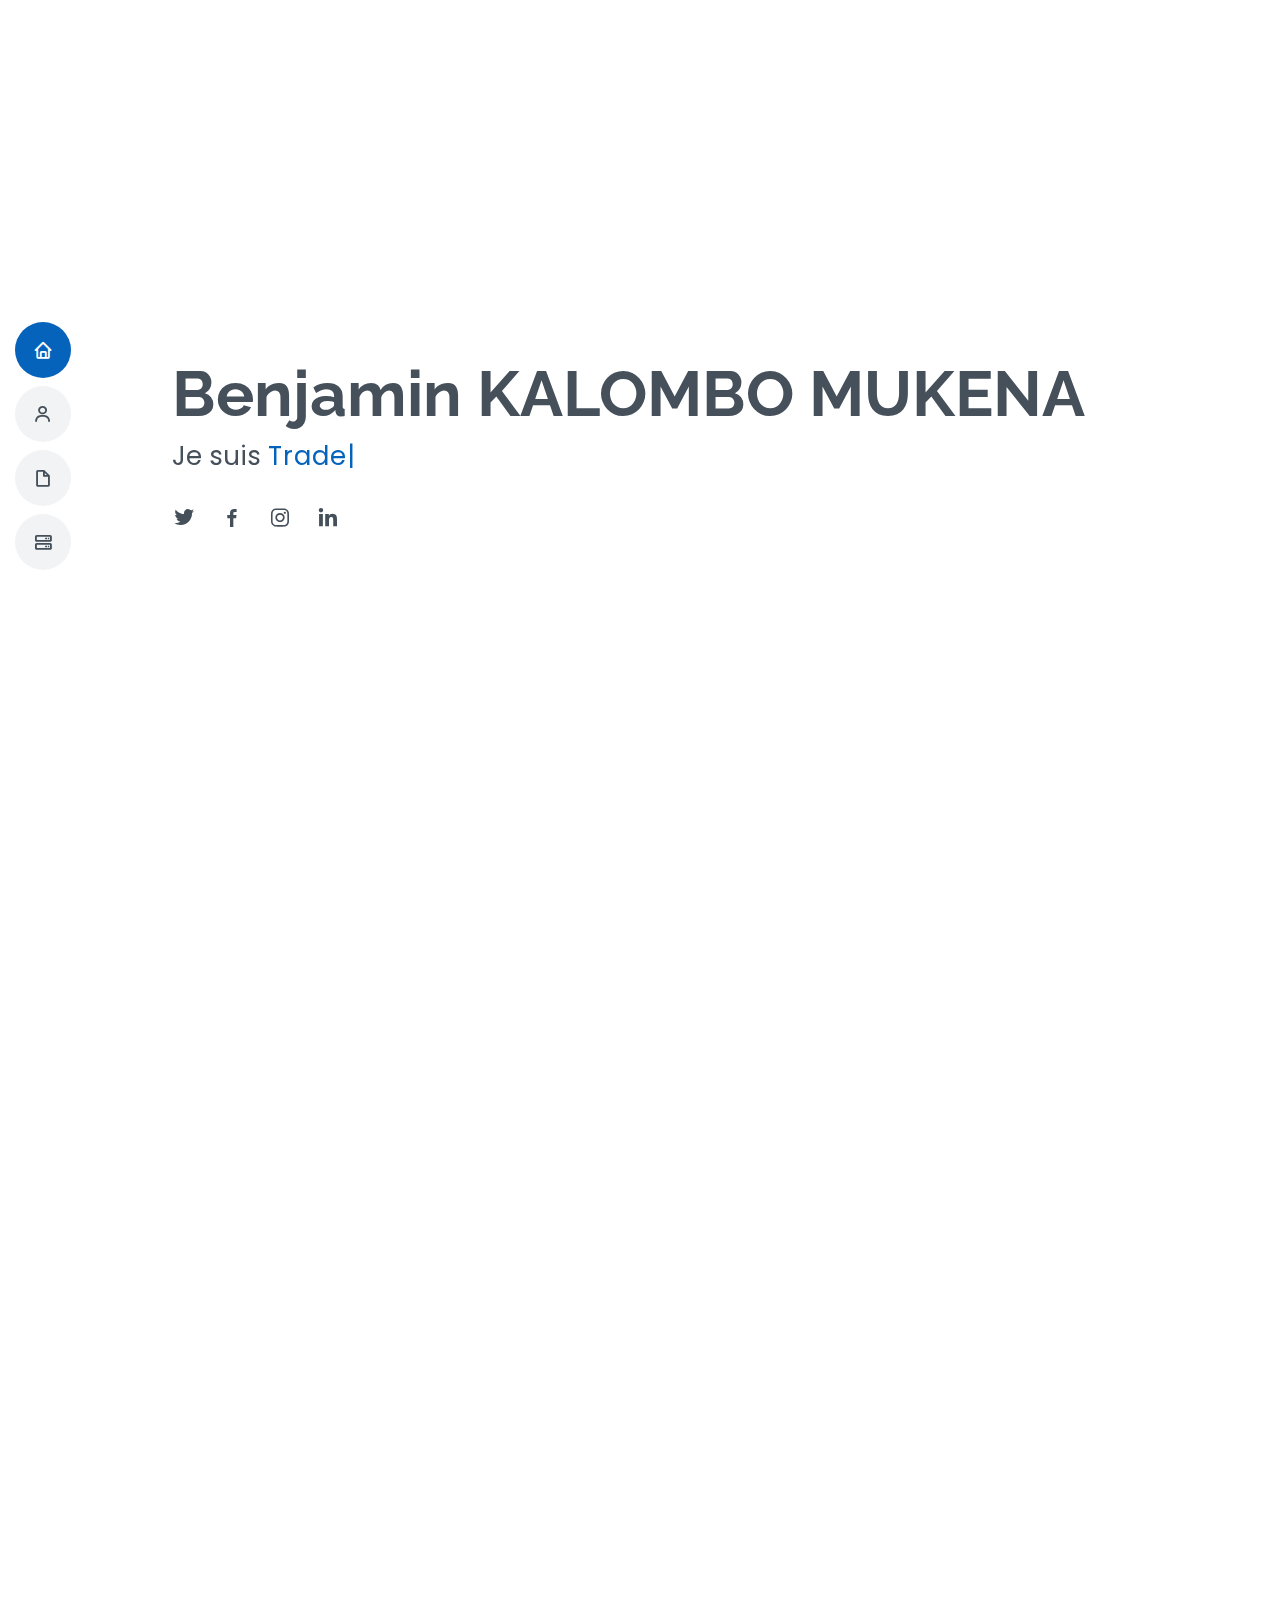
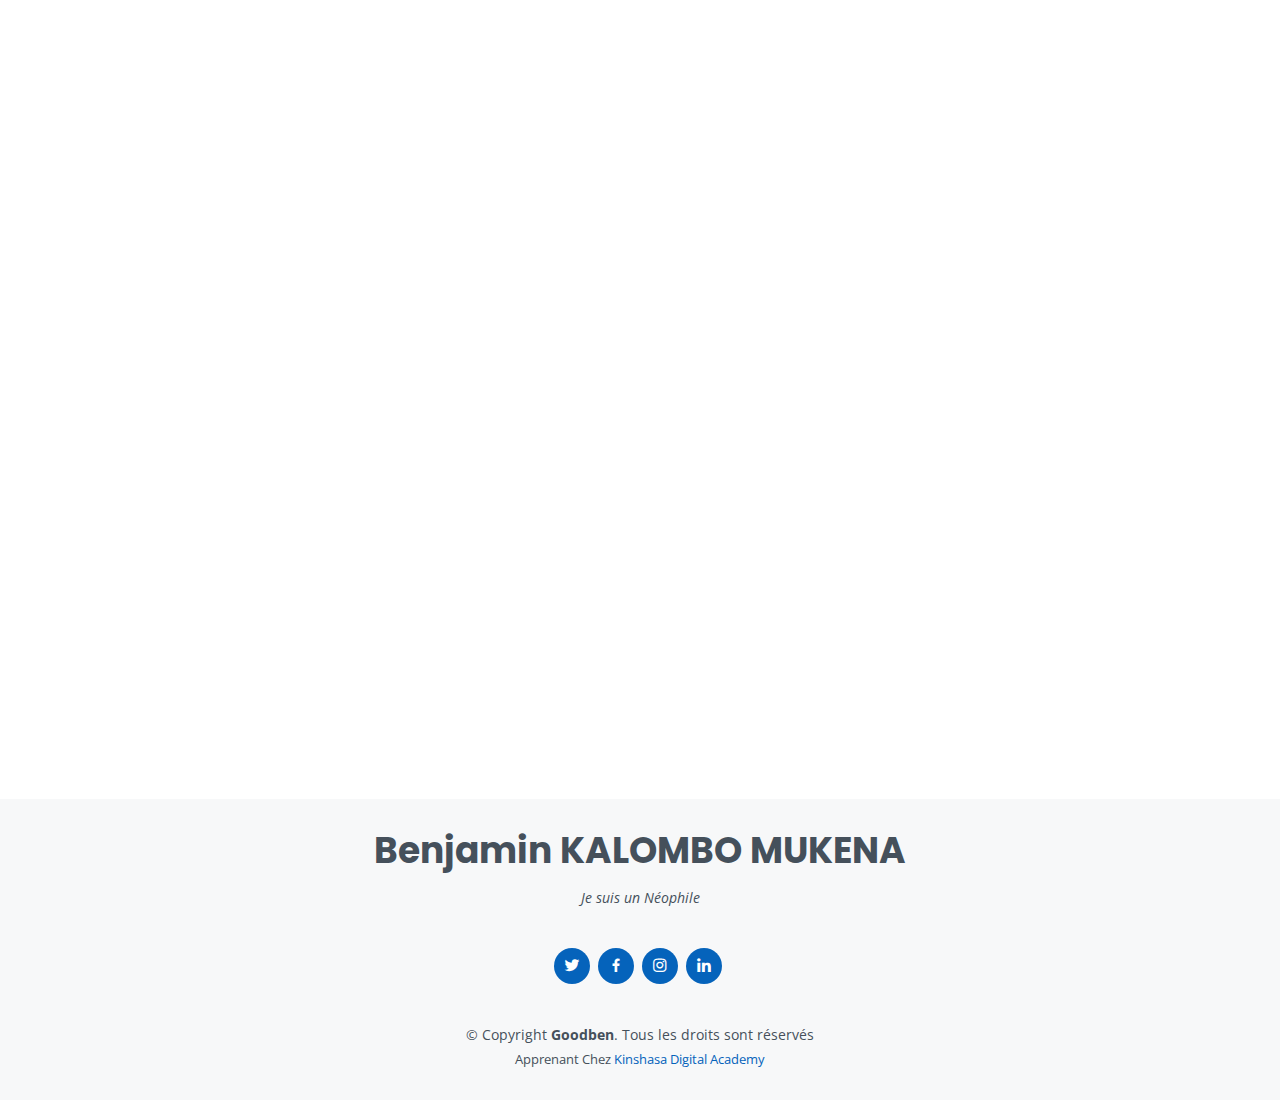
==== index.html @ 222d25c4 "fix extension in assets/img/profile-img.JPG" ====
<!DOCTYPE html>
<html lang="en">

<head>
  <meta charset="utf-8">
  <meta content="width=device-width, initial-scale=1.0" name="viewport">

  <title>Benjamin KALOMBO MUKENA</title>
  <meta content="" name="description">
  <meta content="" name="keywords">

  <!-- Favicons -->
  <link href="assets/img/favicon.png" rel="icon">
  <link href="assets/img/apple-touch-icon.png" rel="apple-touch-icon">

  <!-- Google Fonts -->
  <link href="https://fonts.googleapis.com/css?family=Open+Sans:300,300i,400,400i,600,600i,700,700i|Raleway:300,300i,400,400i,500,500i,600,600i,700,700i|Poppins:300,300i,400,400i,500,500i,600,600i,700,700i" rel="stylesheet">

  <!-- Vendor CSS Files -->
  <link href="assets/vendor/aos/aos.css" rel="stylesheet">
  <link href="assets/vendor/bootstrap/css/bootstrap.min.css" rel="stylesheet">
  <link href="assets/vendor/bootstrap-icons/bootstrap-icons.css" rel="stylesheet">
  <link href="assets/vendor/boxicons/css/boxicons.min.css" rel="stylesheet">
  <link href="assets/vendor/glightbox/css/glightbox.min.css" rel="stylesheet">
  <link href="assets/vendor/swiper/swiper-bundle.min.css" rel="stylesheet">

  <!-- Template Main CSS File -->
  <link href="assets/css/style.css" rel="stylesheet">
</head>

<body>

  <!-- ======= Mobile nav toggle button ======= -->
  <!-- <button type="button" class="mobile-nav-toggle d-xl-none"><i class="bi bi-list mobile-nav-toggle"></i></button> -->
  <i class="bi bi-list mobile-nav-toggle d-xl-none"></i>
  <!-- ======= Header ======= -->
  <header id="header" class="d-flex flex-column justify-content-center">

    <nav id="navbar" class="navbar nav-menu">
      <ul>
        <li><a href="#hero" class="nav-link scrollto active"><i class="bx bx-home"></i> <span>Accueil</span></a></li>
        <li><a href="#about" class="nav-link scrollto"><i class="bx bx-user"></i> <span>À Propos</span></a></li>
        <li><a href="#resume" class="nav-link scrollto"><i class="bx bx-file-blank"></i> <span>Résumé</span></a></li>
        <li><a href="#services" class="nav-link scrollto"><i class="bx bx-server"></i> <span>Services</span></a></li>
      </ul>
    </nav><!-- .nav-menu -->

  </header><!-- End Header -->

  <!-- ======= Hero Section ======= -->
  <section id="hero" class="d-flex flex-column justify-content-center">
    <div class="container" data-aos="zoom-in" data-aos-delay="100">
      <h1>Benjamin KALOMBO MUKENA</h1>
      <p>Je suis <span class="typed" data-typed-items="Trader, Développeur, Freelancer"></span></p>
      <div class="social-links">
        <a target="_bank" href="https://twitter.com/BenjaminMukena" class="twitter"><i class="bx bxl-twitter"></i></a>
        <a target="_bank" href="https://www.facebook.com/benjamin.mukena.9" class="facebook"><i class="bx bxl-facebook"></i></a>
        <a target="_bank" href="https://www.instagram.com/benmukena/" class="instagram"><i class="bx bxl-instagram"></i></a>
        <a target="_bank" href="https://www.linkedin.com/in/benjamin-kalombo-mukena-54520715b/" class="linkedin"><i class="bx bxl-linkedin"></i></a>
      </div>
    </div>
  </section><!-- End Hero -->

  <main id="main">

    <!-- ======= About Section ======= -->
    <section id="about" class="about">
      <div class="container" data-aos="fade-up">

        <div class="section-title">
          <h2>À Propos</h2>
          <p>je ne suis pas qu'un simple codeur Le développement d’un logiciel est un vrai travail de création commençant par l’identification du problème, L’analyse, La conception, Le développement ainsi que Les tests et La mise en production.</p>
        </div>

        <div class="row">
          <div class="col-lg-4">
            <img src="assets/img/profile-img.JPG" class="img-fluid" alt="">
          </div>
          <div class="col-lg-8 pt-4 pt-lg-0 content">
            <h3>Développeur back-end &amp; Trader</h3>
            <p class="fst-italic">
              Je suis passionné par le développement de projets web et l'informatique embarqué.
            </p>
            <div class="row">
              <div class="col-lg-6">
                <ul>
                  <li><i class="bi bi-chevron-right"></i> <strong>Birthday:</strong> <span>10 Avril</span></li>
                  <li><i class="bi bi-chevron-right"></i> <strong>Website:</strong> <span>No Disponible</span></li>
                  <li><i class="bi bi-chevron-right"></i> <strong>Phone:</strong> <span>+243 828120996</span></li>
                  <li><i class="bi bi-chevron-right"></i> <strong>Ville:</strong> <span>Kinshasa</span></li>
                </ul>
              </div>
              <div class="col-lg-6">
                <ul>
                  <li><i class="bi bi-chevron-right"></i> <strong>Age:</strong> <span>22</span></li>
                  <li><i class="bi bi-chevron-right"></i> <strong>Diplôme:</strong> <span>Bac+3</span></li>
                  <li><i class="bi bi-chevron-right"></i> <strong>Email:</strong> <span>bmukena85@gmail.com</span></li>
                  <li><i class="bi bi-chevron-right"></i> <strong>Freelance:</strong> <span>Disponible</span></li>
                </ul>
              </div>
            </div>
            <p>
              Je suis passionné par l’informatique et je passe la majorité de mon temps à  développer des solutions pour différent secteurs notamment dans le secteur de l’éducation.
              Je suis actif dans le développement des projets open source pour l'avancement de certains langage des programmations et le développement des nouveaux framework.
            </p>
          </div>
        </div>

      </div>
    </section><!-- End About Section -->

    <!-- ======= Skills Section ======= -->
    <section id="skills" class="skills section-bg">
      <div class="container" data-aos="fade-up">

        <div class="section-title">
          <h2>COMPÉTENCES</h2>
          <p>Marcher sur l'eau et développer un logiciel à partir d'une spécification sont faciles si les deux sont gelés. « Edward V. Berard »</p>
        </div>

        <div class="row skills-content">

          <div class="col-lg-6">

            <div class="progress">
              <span class="skill">HTML <i class="val">100%</i></span>
              <div class="progress-bar-wrap">
                <div class="progress-bar" role="progressbar" aria-valuenow="100" aria-valuemin="0" aria-valuemax="100"></div>
              </div>
            </div>

            <div class="progress">
              <span class="skill">CSS <i class="val">90%</i></span>
              <div class="progress-bar-wrap">
                <div class="progress-bar" role="progressbar" aria-valuenow="90" aria-valuemin="0" aria-valuemax="100"></div>
              </div>
            </div>

            <div class="progress">
              <span class="skill">Slim PHP <i class="val">75%</i></span>
              <div class="progress-bar-wrap">
                <div class="progress-bar" role="progressbar" aria-valuenow="75" aria-valuemin="0" aria-valuemax="100"></div>
              </div>
            </div>

          </div>

          <div class="col-lg-6">

            <div class="progress">
              <span class="skill">PHP <i class="val">80%</i></span>
              <div class="progress-bar-wrap">
                <div class="progress-bar" role="progressbar" aria-valuenow="80" aria-valuemin="0" aria-valuemax="100"></div>
              </div>
            </div>

            <div class="progress">
              <span class="skill">Bootstrap <i class="val">80%</i></span>
              <div class="progress-bar-wrap">
                <div class="progress-bar" role="progressbar" aria-valuenow="80" aria-valuemin="0" aria-valuemax="100"></div>
              </div>
            </div>

            <div class="progress">
              <span class="skill">MySQL <i class="val">55%</i></span>
              <div class="progress-bar-wrap">
                <div class="progress-bar" role="progressbar" aria-valuenow="55" aria-valuemin="0" aria-valuemax="100"></div>
              </div>
            </div>

          </div>

        </div>

      </div>
    </section><!-- End Skills Section -->

    <!-- ======= Resume Section ======= -->
    <section id="resume" class="resume">
      <div class="container" data-aos="fade-up">

        <div class="section-title">
          <h2>Resume</h2>
          <p>Beaucoup de gens ont du talent, mais seul le travail permet de faire carrière.</p>
        </div>

        <div class="row">
          <div class="col-lg-6">
            <h3 class="resume-title">Résumé</h3>
            <div class="resume-item pb-0">
              <h4>Benjamin KALOMBO MUKENA</h4>
              <p><em>Développeur back-end innovant, Je suis passionné par le développement de projets web et l'informatique embarqué. J’ai une expérience dans la conception et le développement de projets web  centrés sur l'utilisateur, du concept initial au livrable final et soigné.</em></p>
              <ul>
                <li>MPOZO B36, CPA-MUSI MONT-NGAFULA</li>
                <li>+(243) 828120996</li>
                <li>bmukena85@gamil.com</li>
              </ul>
            </div>

            <h3 class="resume-title">Éducation</h3>
            <div class="resume-item">
              <h4>Licence « Mathématique Informatique »</h4>
              <h5>2019-2024</h5>
              <p><em>Kinshasa, Université De Kinshasa</em></p>
            </div>
            <div class="resume-item">
              <h4>Diplôme D’Etat « Commercial Informatique »</h4>
              <h5>2017 - 2018</h5>
              <p><em>Kinshasa, Complexe Scolaire MAFUTA</em></p>
            </div>
          </div>
          <div class="col-lg-6">
            <h3 class="resume-title">Expérience professionnelle</h3>
            <div class="resume-item">
              <h4>Stage</h4>
              <h5>Février 2022 - Mars 2022</h5>
              <p><em>Kinshasa, FBNBANK/GOMBE</em></p>
              <ul>
                <li>Pendant exactement 1 mois j'ai effectué un stage chez FBNBANK dans le service informatique/développement durant ce stage j'ai acquis plusieurs compétences professionnelles et j'ai validé avec succès mon stage en développant un projet sur le transfert international d'argent</li>
              </ul>
            </div>
            <div class="resume-item">     
              <h4>Développeur web</h4>
              <h5>2021</h5>
              <ul>
                <li>Participation à l’Hackathon sur la lutte contre les fake News dans le medias à Kinshasa Digital entant que Développeur web</li>
              </ul>
            </div>
          </div>
        </div>

      </div>
    </section><!-- End Resume Section -->


    <!-- ======= Services Section ======= -->
    <section id="services" class="services">
      <div class="container" data-aos="fade-up">

        <div class="section-title">
          <h2>Services</h2>
          <p>Le développement pour moi est une passion et je suis motivés par les défis de résoudre les problèmes les plus complexes.</p>
        </div>

        <div class="row">

          <div class="col-lg-4 col-md-6 d-flex align-items-stretch" data-aos="zoom-in" data-aos-delay="100">
            <div class="icon-box iconbox-blue">
              <div class="icon">
                <svg width="100" height="100" viewBox="0 0 600 600" xmlns="http://www.w3.org/2000/svg">
                  <path stroke="none" stroke-width="0" fill="#f5f5f5" d="M300,521.0016835830174C376.1290562159157,517.8887921683347,466.0731472004068,529.7835943286574,510.70327084640275,468.03025145048787C554.3714126377745,407.6079735673963,508.03601936045806,328.9844924480964,491.2728898941984,256.3432110539036C474.5976632858925,184.082847569629,479.9380746630129,96.60480741107993,416.23090153303,58.64404602377083C348.86323505073057,18.502131276798302,261.93793281208167,40.57373210992963,193.5410806939664,78.93577620505333C130.42746243093433,114.334589627462,98.30271207620316,179.96522072025542,76.75703585869454,249.04625023123273C51.97151888228291,328.5150500222984,13.704378332031375,421.85034740162234,66.52175969318436,486.19268352777647C119.04800174914682,550.1803526380478,217.28368757567262,524.383925680826,300,521.0016835830174"></path>
                </svg>
                <i class="bx bxl-dribbble"></i>
              </div>
              <h4><a href="">Création de Site Internet</a></h4>
              <p>Découvrez une plateforme qui vous donne la liberté de créer, gérer et développer votre présence sur le web.</p>
            </div>
          </div>

          <div class="col-lg-4 col-md-6 d-flex align-items-stretch mt-4 mt-md-0" data-aos="zoom-in" data-aos-delay="200">
            <div class="icon-box iconbox-orange ">
              <div class="icon">
                <svg width="100" height="100" viewBox="0 0 600 600" xmlns="http://www.w3.org/2000/svg">
                  <path stroke="none" stroke-width="0" fill="#f5f5f5" d="M300,582.0697525312426C382.5290701553225,586.8405444964366,449.9789794690241,525.3245884688669,502.5850820975895,461.55621195738473C556.606425686781,396.0723002908107,615.8543463187945,314.28637112970534,586.6730223649479,234.56875336149918C558.9533121215079,158.8439757836574,454.9685369536778,164.00468322053177,381.49747125262974,130.76875717737553C312.15926192815925,99.40240125094834,248.97055460311594,18.661163978235184,179.8680185752513,50.54337015887873C110.5421016452524,82.52863877960104,119.82277516462835,180.83849132639028,109.12597500060166,256.43424936330496C100.08760227029461,320.3096726198365,92.17705696193138,384.0621239912766,124.79988738764834,439.7174275375508C164.83382741302287,508.01625554203684,220.96474134820875,577.5009287672846,300,582.0697525312426"></path>
                </svg>
                <i class="bi bi-code-slash"></i>
              </div>
              <h4><a href="">Développement d'API</a></h4>
              <p>La conception d'API désigne le processus de développement d'interfaces de programmation d'applications (API) qui mettent les données et les fonctionnalités d'applications à la disposition des développeurs et des utilisateurs</p>
            </div>
          </div>

          <div class="col-lg-4 col-md-6 d-flex align-items-stretch mt-4 mt-lg-0" data-aos="zoom-in" data-aos-delay="300">
            <div class="icon-box iconbox-pink">
              <div class="icon">
                <svg width="100" height="100" viewBox="0 0 600 600" xmlns="http://www.w3.org/2000/svg">
                  <path stroke="none" stroke-width="0" fill="#f5f5f5" d="M300,541.5067337569781C382.14930387511276,545.0595476570109,479.8736841581634,548.3450877840088,526.4010558755058,480.5488172755941C571.5218469581645,414.80211281144784,517.5187510058486,332.0715597781072,496.52539010469104,255.14436215662573C477.37192572678356,184.95920475031193,473.57363656557914,105.61284051026155,413.0603344069578,65.22779650032875C343.27470386102294,18.654635553484475,251.2091493199835,5.337323636656869,175.0934190732945,40.62881213300186C97.87086631185822,76.43348514350839,51.98124368387456,156.15599469081315,36.44837278890362,239.84606092416172C21.716077023791087,319.22268207091537,43.775223500013084,401.1760424656574,96.891909868211,461.97329694683043C147.22146801428983,519.5804099606455,223.5754009179313,538.201503339737,300,541.5067337569781"></path>
                </svg>
                <i class="bi bi-bag"></i>
              </div>
              <h4><a href="">Conception E-commerce</a></h4>
              <p>Nous utilisons la technologie pour générer des résultats et pour faire décoller les entreprises de nos collaborateurs. Nous sommes fiers de l’éthique, de l’intégrité et des résultats finaux.</p>
            </div>
          </div>

          <div class="col-lg-4 col-md-6 d-flex align-items-stretch mt-4" data-aos="zoom-in" data-aos-delay="100">
            <div class="icon-box iconbox-yellow">
              <div class="icon">
                <svg width="100" height="100" viewBox="0 0 600 600" xmlns="http://www.w3.org/2000/svg">
                  <path stroke="none" stroke-width="0" fill="#f5f5f5" d="M300,503.46388370962813C374.79870501325706,506.71871716319447,464.8034551963731,527.1746412648533,510.4981551193396,467.86667711651364C555.9287308511215,408.9015244558933,512.6030010748507,327.5744911775523,490.211057578863,256.5855673507754C471.097692560561,195.9906835881958,447.69079081568157,138.11976852964426,395.19560036434837,102.3242989838813C329.3053358748298,57.3949838291264,248.02791733380457,8.279543830951368,175.87071277845988,42.242879143198664C103.41431057327972,76.34704239035025,93.79494320519305,170.9812938413882,81.28167332365135,250.07896920659033C70.17666984294237,320.27484674793965,64.84698225790005,396.69656628748305,111.28512138212992,450.4950937839243C156.20124167950087,502.5303643271138,231.32542653798444,500.4755392045468,300,503.46388370962813"></path>
                </svg>
                <i class="bi bi-lightbulb"></i>
              </div>
              <h4><a href="">Lancement campagne Marketing Digital</a></h4>
              <p>La réussite d’une campagne digitale requiert une stratégie adaptée aux objectifs recherchés.</p>
            </div>
          </div>

          <div class="col-lg-4 col-md-6 d-flex align-items-stretch mt-4" data-aos="zoom-in" data-aos-delay="200">
            <div class="icon-box iconbox-red">
              <div class="icon">
                <svg width="100" height="100" viewBox="0 0 600 600" xmlns="http://www.w3.org/2000/svg">
                  <path stroke="none" stroke-width="0" fill="#f5f5f5" d="M300,532.3542879108572C369.38199826031484,532.3153073249985,429.10787420159085,491.63046689027357,474.5244479745417,439.17860296908856C522.8885846962883,383.3225815378663,569.1668002868075,314.3205725914397,550.7432151929288,242.7694973846089C532.6665558377875,172.5657663291529,456.2379748765914,142.6223662098291,390.3689995646985,112.34683881706744C326.66090330228417,83.06452184765237,258.84405631176094,53.51806209861945,193.32584062364296,78.48882559362697C121.61183558270385,105.82097193414197,62.805066853699245,167.19869350419734,48.57481801355237,242.6138429142374C34.843463184063346,315.3850353017275,76.69343916112496,383.4422959591041,125.22947124332185,439.3748458443577C170.7312796277747,491.8107796887764,230.57421082200815,532.3932930995766,300,532.3542879108572"></path>
                </svg>
                <i class="bi bi-meta"></i>
              </div>
              <h4><a href="">Gestion des Reseaux Sociaux</a></h4>
              <p>Facebook, Twitter, Instagram, YouTube, LinkedIn, Pinterest ou encore Viméo, les réseaux sociaux ont envahi notre quotidien. Le digital offre de nombreux points de contact avec vos prospects et vos clients existants. 
              </p>
            </div>
          </div>

          <div class="col-lg-4 col-md-6 d-flex align-items-stretch mt-4" data-aos="zoom-in" data-aos-delay="300">
            <div class="icon-box iconbox-teal">
              <div class="icon">
                <svg width="100" height="100" viewBox="0 0 600 600" xmlns="http://www.w3.org/2000/svg">
                  <path stroke="none" stroke-width="0" fill="#f5f5f5" d="M300,566.797414625762C385.7384707136149,576.1784315230908,478.7894351017131,552.8928747891023,531.9192734346935,484.94944893311C584.6109503024035,417.5663521118492,582.489472248146,322.67544863468447,553.9536738515405,242.03673114598146C529.1557734026468,171.96086150256528,465.24506316201064,127.66468636344209,395.9583748389544,100.7403814666027C334.2173773831606,76.7482773500951,269.4350130405921,84.62216499799875,207.1952322260088,107.2889140133804C132.92018162631612,134.33871894543012,41.79353780512637,160.00259165414826,22.644507872594943,236.69541883565114C3.319112789854554,314.0945973066697,72.72355303640163,379.243833228382,124.04198916343866,440.3218312028393C172.9286146004772,498.5055451809895,224.45579914871206,558.5317968840102,300,566.797414625762"></path>
                </svg>
                <i class="bi bi-phone"></i>
              </div>
              <h4><a href="">Développement d'Application Mobile</a></h4>
              <p>L’avenir du web ne se résume plus qu’en un seul mot : « la mobilité ». Dans le but d’accompagner cette évolution, de plus en plus d’entreprises investissent dans le développement des applications mobiles</p>
            </div>
          </div>

        </div>

      </div>
    </section><!-- End Services Section -->

  </main><!-- End #main -->

  <!-- ======= Footer ======= -->
  <footer id="footer">
    <div class="container">
      <h3>Benjamin KALOMBO MUKENA</h3>
      <p>Je suis un Néophile</p>
      <div class="social-links">
        <a target="_bank" href="https://twitter.com/BenjaminMukena" class="twitter"><i class="bx bxl-twitter"></i></a>
        <a target="_bank" href="https://www.facebook.com/benjamin.mukena.9" class="facebook"><i class="bx bxl-facebook"></i></a>
        <a target="_bank" href="https://www.instagram.com/benmukena/" class="instagram"><i class="bx bxl-instagram"></i></a>
        <a target="_bank" href="https://www.linkedin.com/in/benjamin-kalombo-mukena-54520715b/" class="linkedin"><i class="bx bxl-linkedin"></i></a>
      </div>
      <div class="copyright">
        &copy; Copyright <strong><span>Goodben</span></strong>. Tous les droits sont réservés
      </div>
      <div class="credits">
        Apprenant Chez <a target="_bank" href="https://www.kinshasadigital.academy/">Kinshasa Digital Academy</a>
      </div>
    </div>
  </footer><!-- End Footer -->

  <div id="preloader"></div>
  <a href="#" class="back-to-top d-flex align-items-center justify-content-center"><i class="bi bi-arrow-up-short"></i></a>

  <!-- Vendor JS Files -->
  <script src="assets/vendor/purecounter/purecounter.js"></script>
  <script src="assets/vendor/aos/aos.js"></script>
  <script src="assets/vendor/bootstrap/js/bootstrap.bundle.min.js"></script>
  <script src="assets/vendor/glightbox/js/glightbox.min.js"></script>
  <script src="assets/vendor/isotope-layout/isotope.pkgd.min.js"></script>
  <script src="assets/vendor/swiper/swiper-bundle.min.js"></script>
  <script src="assets/vendor/typed.js/typed.min.js"></script>
  <script src="assets/vendor/waypoints/noframework.waypoints.js"></script>
  <script src="assets/vendor/php-email-form/validate.js"></script>

  <!-- Template Main JS File -->
  <script src="assets/js/main.js"></script>

</body>

</html>
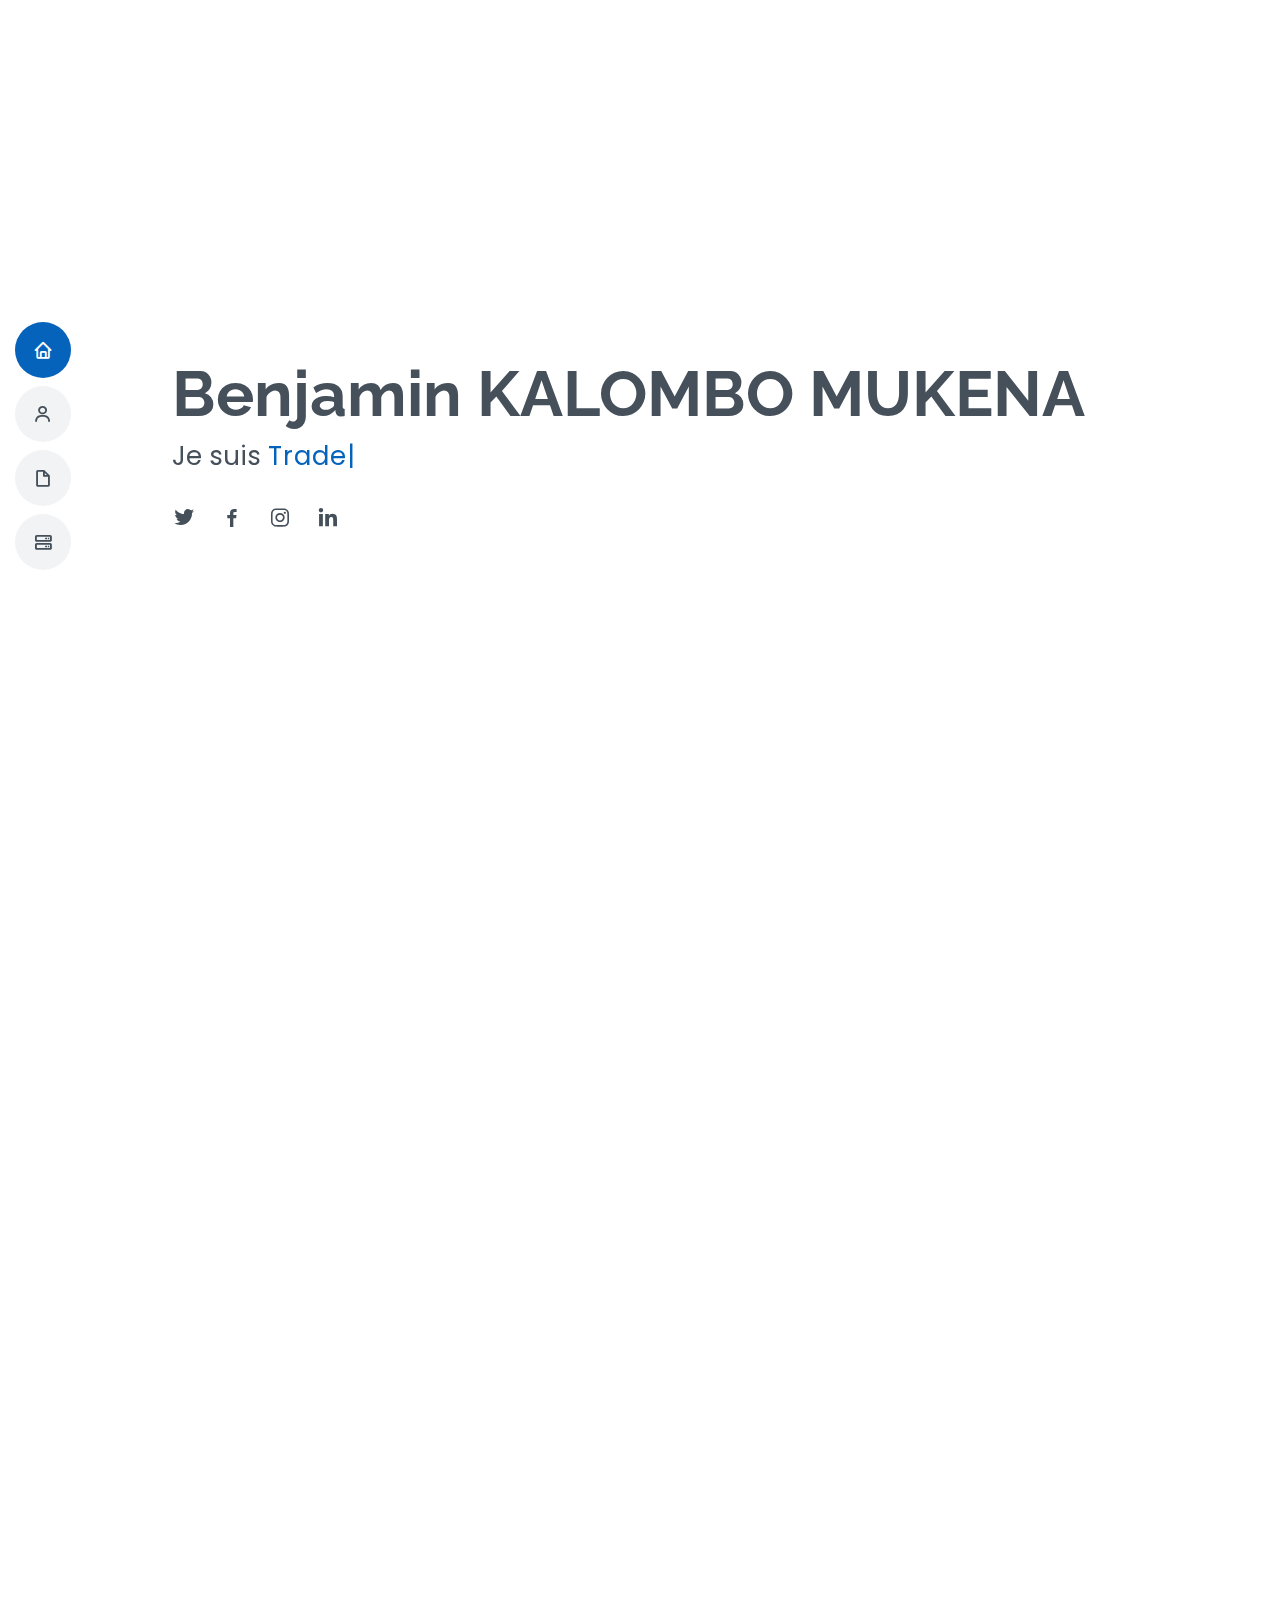
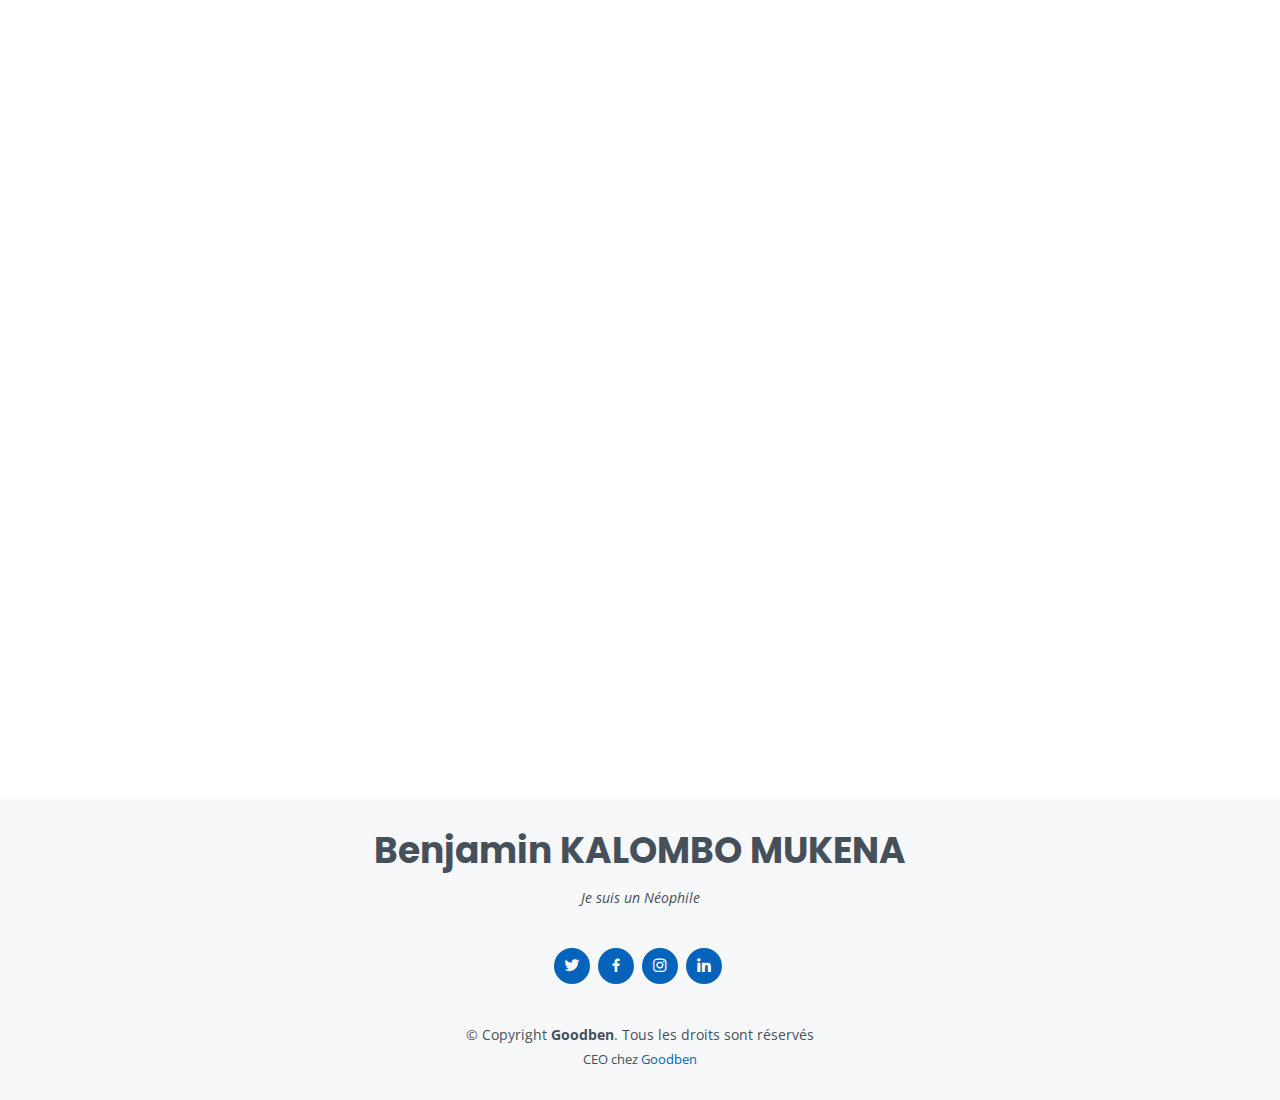
==== commit 302cb551: "MAJ" ====
--- a/index.html
+++ b/index.html
@@ -85,7 +85,7 @@
               <div class="col-lg-6">
                 <ul>
                   <li><i class="bi bi-chevron-right"></i> <strong>Birthday:</strong> <span>10 Avril</span></li>
-                  <li><i class="bi bi-chevron-right"></i> <strong>Website:</strong> <span>No Disponible</span></li>
+                  <li><i class="bi bi-chevron-right"></i> <strong>Website:</strong> <span>benjaminkalombo.netlify.app</span></li>
                   <li><i class="bi bi-chevron-right"></i> <strong>Phone:</strong> <span>+243 828120996</span></li>
                   <li><i class="bi bi-chevron-right"></i> <strong>Ville:</strong> <span>Kinshasa</span></li>
                 </ul>
@@ -191,7 +191,7 @@
               <h4>Benjamin KALOMBO MUKENA</h4>
               <p><em>Développeur back-end innovant, Je suis passionné par le développement de projets web et l'informatique embarqué. J’ai une expérience dans la conception et le développement de projets web  centrés sur l'utilisateur, du concept initial au livrable final et soigné.</em></p>
               <ul>
-                <li>MPOZO B36, CPA-MUSI MONT-NGAFULA</li>
+                <li>MPOZO B36, CPA-MUSHIE MONT-NGAFULA</li>
                 <li>+(243) 828120996</li>
                 <li>bmukena85@gamil.com</li>
               </ul>
@@ -345,7 +345,7 @@
         &copy; Copyright <strong><span>Goodben</span></strong>. Tous les droits sont réservés
       </div>
       <div class="credits">
-        Apprenant Chez <a target="_bank" href="https://www.kinshasadigital.academy/">Kinshasa Digital Academy</a>
+        CEO chez <a target="_bank" href="https://goodben.netlify.app/"> Goodben </a>
       </div>
     </div>
   </footer><!-- End Footer -->
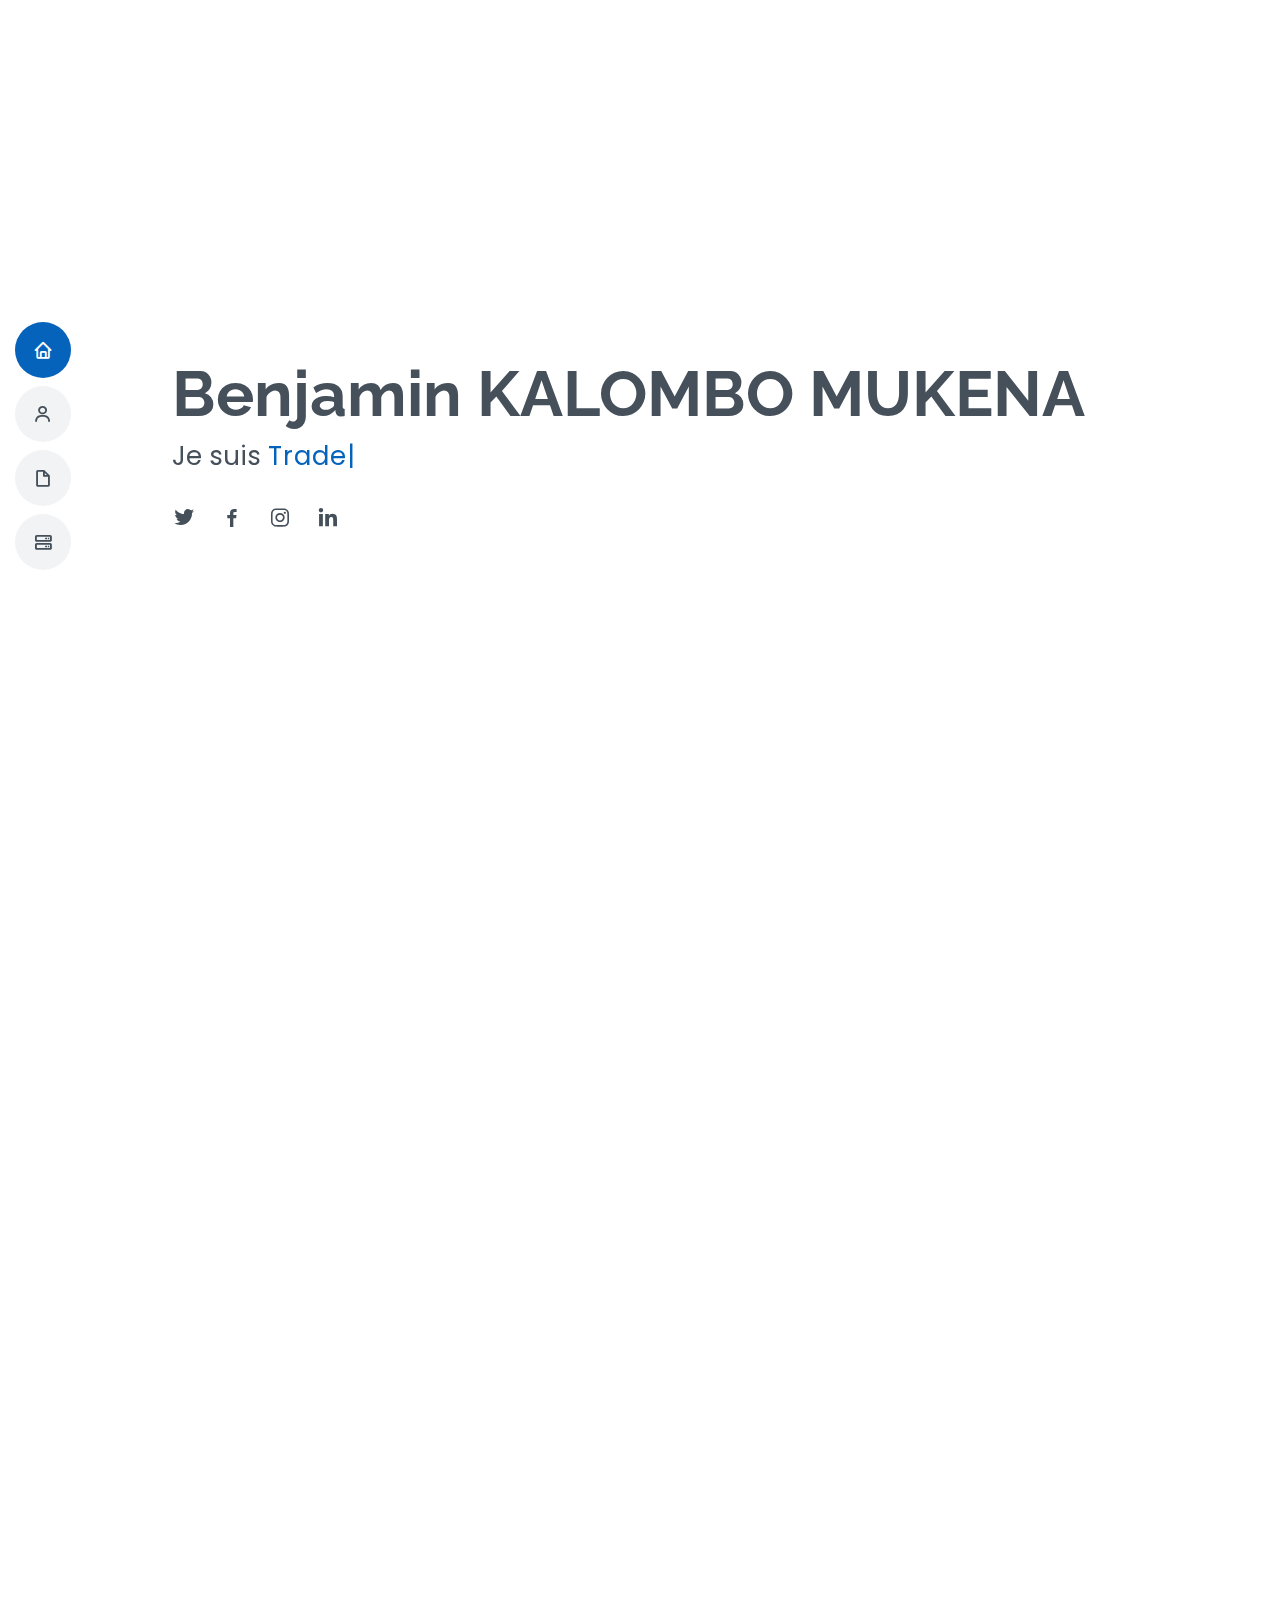
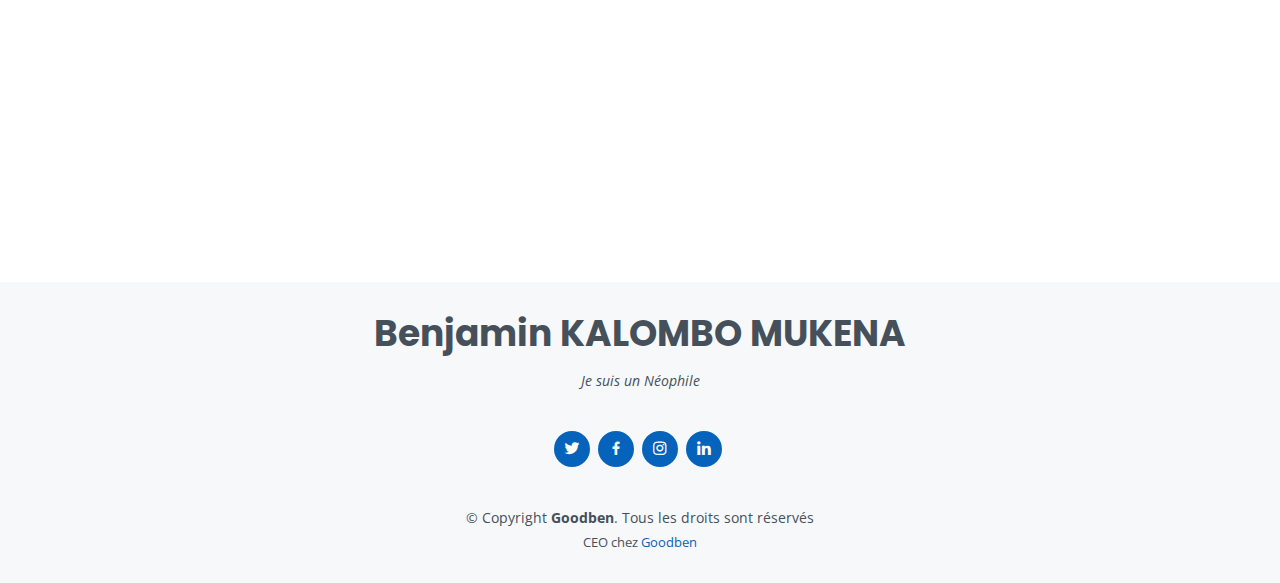
==== commit 7165fb23: "add portfolio and certificat" ====
--- a/index.html
+++ b/index.html
@@ -199,8 +199,13 @@
 
             <h3 class="resume-title">Éducation</h3>
             <div class="resume-item">
-              <h4>Licence « Mathématique Informatique »</h4>
+              <h4>Licence « Ingénierie informatique »</h4>
               <h5>2019-2024</h5>
+              <p><em>Kinshasa, Université De Kinshasa</em></p>
+            </div>
+            <div class="resume-item">
+              <h4>Diplôme De Graduat « Mathématiques et Informatique »</h4>
+              <h5>2019-2022</h5>
               <p><em>Kinshasa, Université De Kinshasa</em></p>
             </div>
             <div class="resume-item">
@@ -231,6 +236,62 @@
 
       </div>
     </section><!-- End Resume Section -->
+
+
+    <section id="portfolio" class="portfolio section-bg">
+      <div class="container" data-aos="fade-up">
+
+        <div class="section-title">
+          <h2>Portfolio</h2>
+        </div>
+
+        <div class="row portfolio-container" data-aos="fade-up" data-aos-delay="200">
+
+          <div class="col-lg-4 col-md-6 portfolio-item filter-app">
+            <div class="portfolio-wrap">
+              <img src="assets/img/portfolio/portfolio-goodben-1.png" class="img-fluid" alt="">
+              <div class="portfolio-info">
+                <h4>Goodben</h4>
+                <p>Vision, Innovation and Revolution.</p>
+                <div class="portfolio-links">
+                  <a href="assets/img/portfolio/portfolio-goodben-1.png" data-gallery="portfolioGallery" class="portfolio-lightbox" title="Goodben"><i class="bx bx-plus"></i></a>
+                  <a href="portfolio-details-goodben.html" class="portfolio-details-lightbox" data-glightbox="type: external" title="Portfolio Details"><i class="bx bx-link"></i></a>
+                </div>
+              </div>
+            </div>
+          </div>
+
+        </div>
+
+      </div>
+    </section><!-- End Portfolio Section -->
+
+    <section id="portfolio" class="portfolio section-bg">
+      <div class="container" data-aos="fade-up">
+
+        <div class="section-title">
+          <h2>Certificat</h2>
+        </div>
+
+        <div class="row portfolio-container" data-aos="fade-up" data-aos-delay="200">
+
+          <div class="col-lg-4 col-md-6 portfolio-item filter-app">
+            <div class="portfolio-wrap">
+              <img src="assets/img/certificat/certificat-1.png" class="img-fluid" alt="">
+              <div class="portfolio-info">
+                <h4>Certificat : Objectif IA : initiez-vous à l'intelligence artificielle</h4>
+                <div class="portfolio-links">
+                  <a href="assets/img/certificat/certificat-1.png" data-gallery="portfolioGallery" class="portfolio-lightbox" title="Objectif IA : initiez-vous à l'intelligence artificielle"><i class="bx bx-plus"></i></a>
+                  <a target="_bank" href="assets/img/certificat/certificat-de-reussite-objectif-IA-initiez-vous-a-l-intelligence-artificielle.pdf" title="Télécharger"><i class="bx bx-link"></i></a>
+                </div>
+              </div>
+            </div>
+          </div>
+
+        </div>
+
+      </div>
+    </section><!-- End Portfolio Section -->
 
 
     <!-- ======= Services Section ======= -->
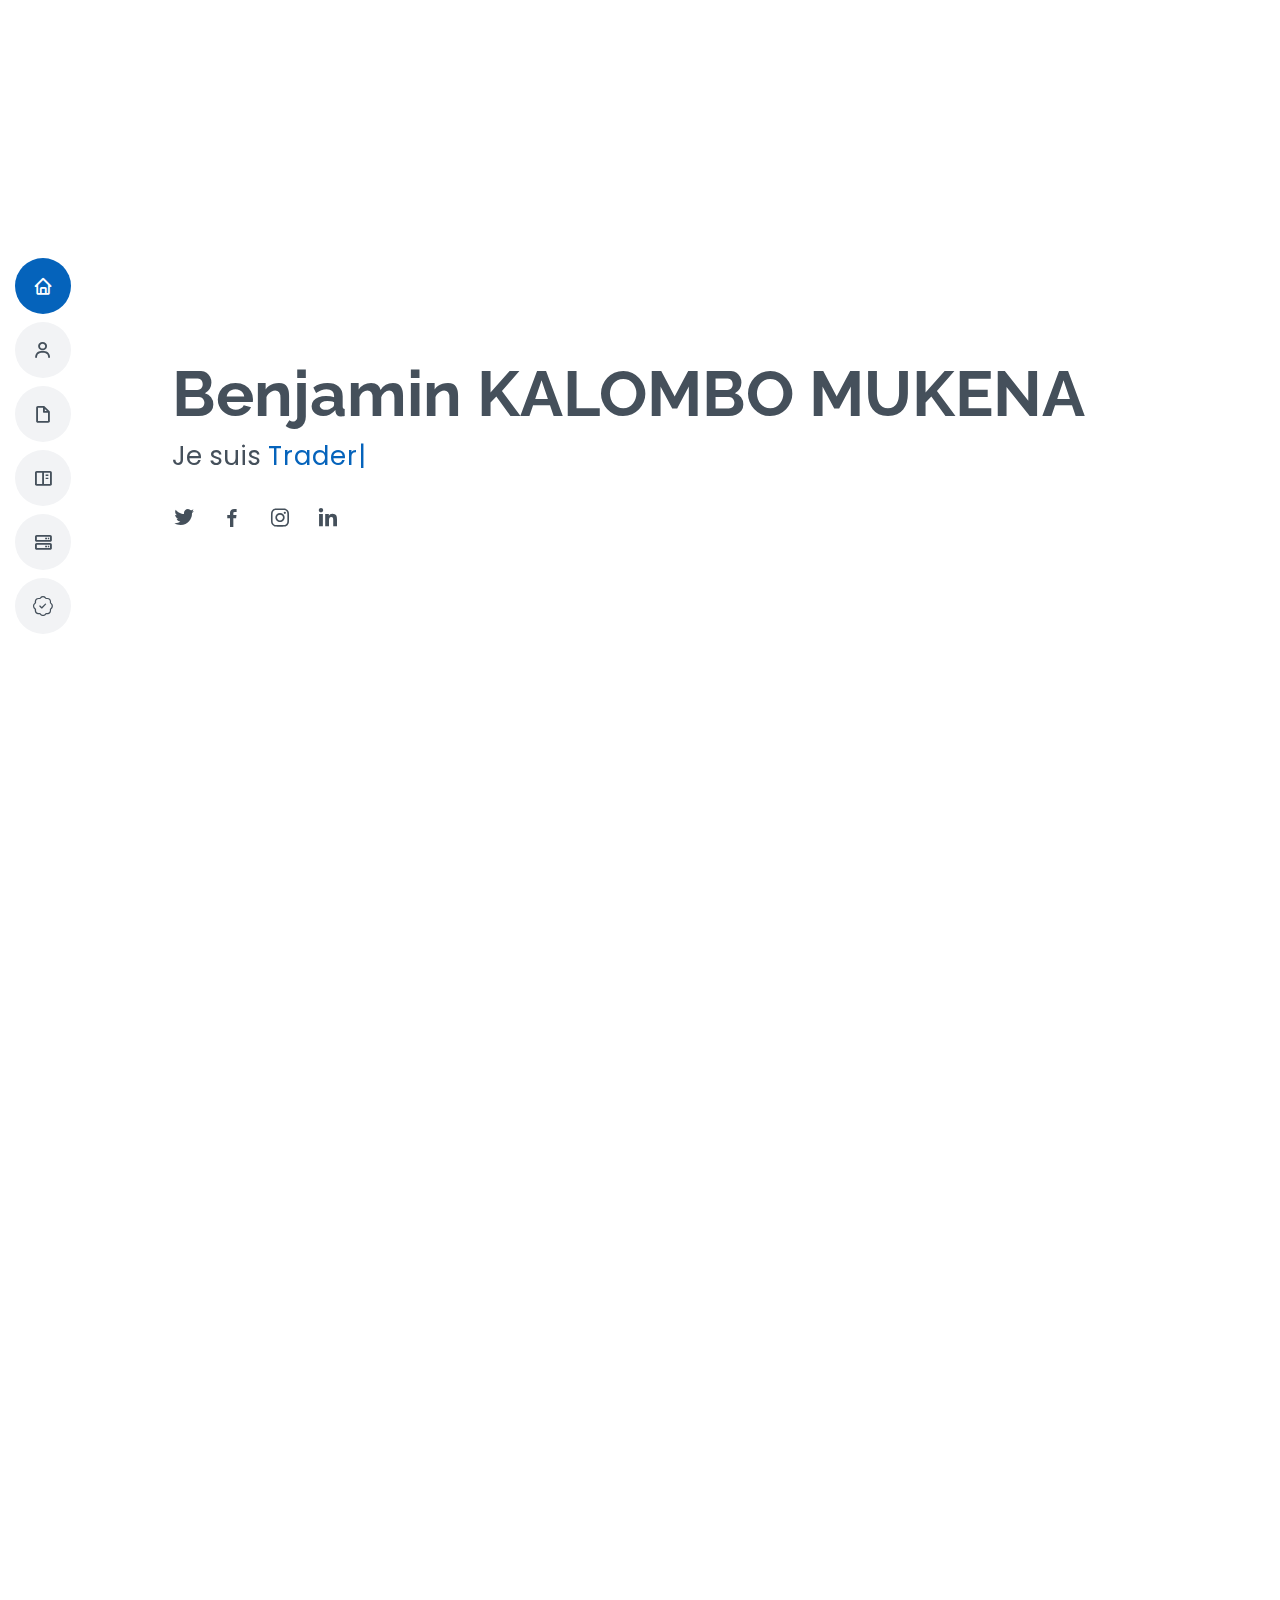
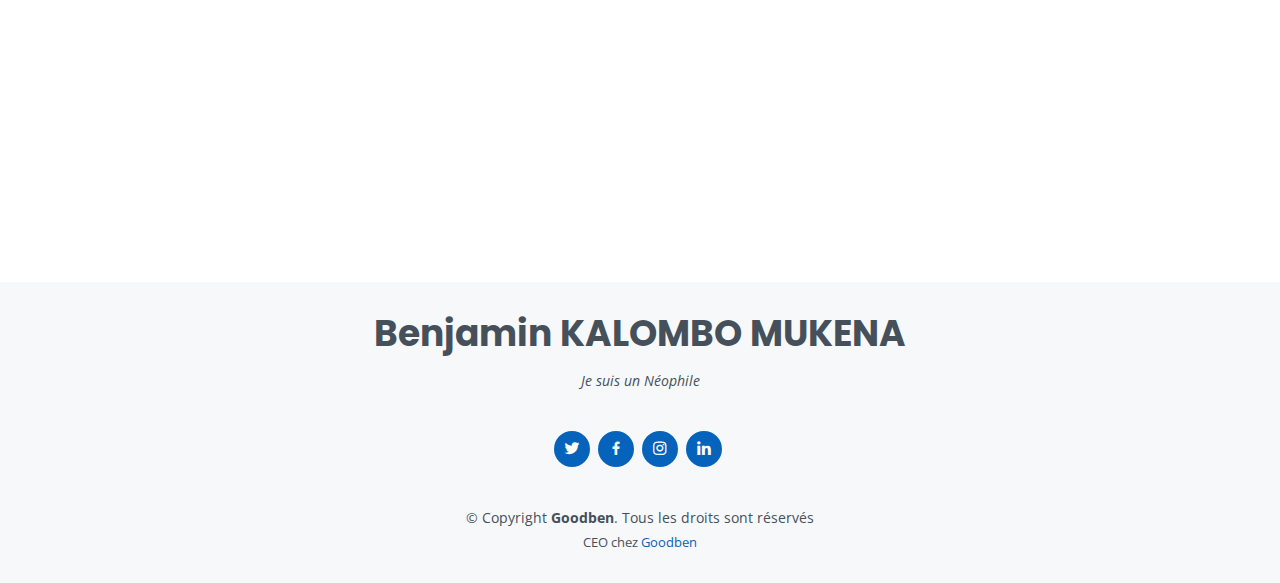
==== commit 4dea62e2: "add Certificat-de-reussite-Adoptez-les-API-REST-pour-vos-projets-web" ====
--- a/index.html
+++ b/index.html
@@ -41,7 +41,9 @@
         <li><a href="#hero" class="nav-link scrollto active"><i class="bx bx-home"></i> <span>Accueil</span></a></li>
         <li><a href="#about" class="nav-link scrollto"><i class="bx bx-user"></i> <span>À Propos</span></a></li>
         <li><a href="#resume" class="nav-link scrollto"><i class="bx bx-file-blank"></i> <span>Résumé</span></a></li>
+        <li><a href="#portfolio" class="nav-link scrollto"><i class="bx bx-book-content"></i> <span>Portfolio</span></a></li>
         <li><a href="#services" class="nav-link scrollto"><i class="bx bx-server"></i> <span>Services</span></a></li>
+        <li><a href="#certificat" class="nav-link scrollto"><i class="bi bi-patch-check"></i><span>Certificat</span></a></li>
       </ul>
     </nav><!-- .nav-menu -->
 
@@ -175,6 +177,7 @@
       </div>
     </section><!-- End Skills Section -->
 
+
     <!-- ======= Resume Section ======= -->
     <section id="resume" class="resume">
       <div class="container" data-aos="fade-up">
@@ -237,7 +240,7 @@
       </div>
     </section><!-- End Resume Section -->
 
-
+    <!-- ======= Portfolio Section ======= -->
     <section id="portfolio" class="portfolio section-bg">
       <div class="container" data-aos="fade-up">
 
@@ -266,7 +269,104 @@
       </div>
     </section><!-- End Portfolio Section -->
 
-    <section id="portfolio" class="portfolio section-bg">
+    <!-- ======= Services Section ======= -->
+    <section id="services" class="services">
+      <div class="container" data-aos="fade-up">
+
+        <div class="section-title">
+          <h2>Services</h2>
+          <p>Le développement pour moi est une passion et je suis motivés par les défis de résoudre les problèmes les plus complexes.</p>
+        </div>
+
+        <div class="row">
+
+          <div class="col-lg-4 col-md-6 d-flex align-items-stretch" data-aos="zoom-in" data-aos-delay="100">
+            <div class="icon-box iconbox-blue">
+              <div class="icon">
+                <svg width="100" height="100" viewBox="0 0 600 600" xmlns="http://www.w3.org/2000/svg">
+                  <path stroke="none" stroke-width="0" fill="#f5f5f5" d="M300,521.0016835830174C376.1290562159157,517.8887921683347,466.0731472004068,529.7835943286574,510.70327084640275,468.03025145048787C554.3714126377745,407.6079735673963,508.03601936045806,328.9844924480964,491.2728898941984,256.3432110539036C474.5976632858925,184.082847569629,479.9380746630129,96.60480741107993,416.23090153303,58.64404602377083C348.86323505073057,18.502131276798302,261.93793281208167,40.57373210992963,193.5410806939664,78.93577620505333C130.42746243093433,114.334589627462,98.30271207620316,179.96522072025542,76.75703585869454,249.04625023123273C51.97151888228291,328.5150500222984,13.704378332031375,421.85034740162234,66.52175969318436,486.19268352777647C119.04800174914682,550.1803526380478,217.28368757567262,524.383925680826,300,521.0016835830174"></path>
+                </svg>
+                <i class="bx bxl-dribbble"></i>
+              </div>
+              <h4><a href="">Création de Site Internet</a></h4>
+              <p>Découvrez une plateforme qui vous donne la liberté de créer, gérer et développer votre présence sur le web.</p>
+            </div>
+          </div>
+
+          <div class="col-lg-4 col-md-6 d-flex align-items-stretch mt-4 mt-md-0" data-aos="zoom-in" data-aos-delay="200">
+            <div class="icon-box iconbox-orange ">
+              <div class="icon">
+                <svg width="100" height="100" viewBox="0 0 600 600" xmlns="http://www.w3.org/2000/svg">
+                  <path stroke="none" stroke-width="0" fill="#f5f5f5" d="M300,582.0697525312426C382.5290701553225,586.8405444964366,449.9789794690241,525.3245884688669,502.5850820975895,461.55621195738473C556.606425686781,396.0723002908107,615.8543463187945,314.28637112970534,586.6730223649479,234.56875336149918C558.9533121215079,158.8439757836574,454.9685369536778,164.00468322053177,381.49747125262974,130.76875717737553C312.15926192815925,99.40240125094834,248.97055460311594,18.661163978235184,179.8680185752513,50.54337015887873C110.5421016452524,82.52863877960104,119.82277516462835,180.83849132639028,109.12597500060166,256.43424936330496C100.08760227029461,320.3096726198365,92.17705696193138,384.0621239912766,124.79988738764834,439.7174275375508C164.83382741302287,508.01625554203684,220.96474134820875,577.5009287672846,300,582.0697525312426"></path>
+                </svg>
+                <i class="bi bi-code-slash"></i>
+              </div>
+              <h4><a href="">Développement d'API</a></h4>
+              <p>La conception d'API désigne le processus de développement d'interfaces de programmation d'applications (API) qui mettent les données et les fonctionnalités d'applications à la disposition des développeurs et des utilisateurs</p>
+            </div>
+          </div>
+
+          <div class="col-lg-4 col-md-6 d-flex align-items-stretch mt-4 mt-lg-0" data-aos="zoom-in" data-aos-delay="300">
+            <div class="icon-box iconbox-pink">
+              <div class="icon">
+                <svg width="100" height="100" viewBox="0 0 600 600" xmlns="http://www.w3.org/2000/svg">
+                  <path stroke="none" stroke-width="0" fill="#f5f5f5" d="M300,541.5067337569781C382.14930387511276,545.0595476570109,479.8736841581634,548.3450877840088,526.4010558755058,480.5488172755941C571.5218469581645,414.80211281144784,517.5187510058486,332.0715597781072,496.52539010469104,255.14436215662573C477.37192572678356,184.95920475031193,473.57363656557914,105.61284051026155,413.0603344069578,65.22779650032875C343.27470386102294,18.654635553484475,251.2091493199835,5.337323636656869,175.0934190732945,40.62881213300186C97.87086631185822,76.43348514350839,51.98124368387456,156.15599469081315,36.44837278890362,239.84606092416172C21.716077023791087,319.22268207091537,43.775223500013084,401.1760424656574,96.891909868211,461.97329694683043C147.22146801428983,519.5804099606455,223.5754009179313,538.201503339737,300,541.5067337569781"></path>
+                </svg>
+                <i class="bi bi-bag"></i>
+              </div>
+              <h4><a href="">Conception E-commerce</a></h4>
+              <p>Nous utilisons la technologie pour générer des résultats et pour faire décoller les entreprises de nos collaborateurs. Nous sommes fiers de l’éthique, de l’intégrité et des résultats finaux.</p>
+            </div>
+          </div>
+
+          <div class="col-lg-4 col-md-6 d-flex align-items-stretch mt-4" data-aos="zoom-in" data-aos-delay="100">
+            <div class="icon-box iconbox-yellow">
+              <div class="icon">
+                <svg width="100" height="100" viewBox="0 0 600 600" xmlns="http://www.w3.org/2000/svg">
+                  <path stroke="none" stroke-width="0" fill="#f5f5f5" d="M300,503.46388370962813C374.79870501325706,506.71871716319447,464.8034551963731,527.1746412648533,510.4981551193396,467.86667711651364C555.9287308511215,408.9015244558933,512.6030010748507,327.5744911775523,490.211057578863,256.5855673507754C471.097692560561,195.9906835881958,447.69079081568157,138.11976852964426,395.19560036434837,102.3242989838813C329.3053358748298,57.3949838291264,248.02791733380457,8.279543830951368,175.87071277845988,42.242879143198664C103.41431057327972,76.34704239035025,93.79494320519305,170.9812938413882,81.28167332365135,250.07896920659033C70.17666984294237,320.27484674793965,64.84698225790005,396.69656628748305,111.28512138212992,450.4950937839243C156.20124167950087,502.5303643271138,231.32542653798444,500.4755392045468,300,503.46388370962813"></path>
+                </svg>
+                <i class="bi bi-lightbulb"></i>
+              </div>
+              <h4><a href="">Lancement campagne Marketing Digital</a></h4>
+              <p>La réussite d’une campagne digitale requiert une stratégie adaptée aux objectifs recherchés.</p>
+            </div>
+          </div>
+
+          <div class="col-lg-4 col-md-6 d-flex align-items-stretch mt-4" data-aos="zoom-in" data-aos-delay="200">
+            <div class="icon-box iconbox-red">
+              <div class="icon">
+                <svg width="100" height="100" viewBox="0 0 600 600" xmlns="http://www.w3.org/2000/svg">
+                  <path stroke="none" stroke-width="0" fill="#f5f5f5" d="M300,532.3542879108572C369.38199826031484,532.3153073249985,429.10787420159085,491.63046689027357,474.5244479745417,439.17860296908856C522.8885846962883,383.3225815378663,569.1668002868075,314.3205725914397,550.7432151929288,242.7694973846089C532.6665558377875,172.5657663291529,456.2379748765914,142.6223662098291,390.3689995646985,112.34683881706744C326.66090330228417,83.06452184765237,258.84405631176094,53.51806209861945,193.32584062364296,78.48882559362697C121.61183558270385,105.82097193414197,62.805066853699245,167.19869350419734,48.57481801355237,242.6138429142374C34.843463184063346,315.3850353017275,76.69343916112496,383.4422959591041,125.22947124332185,439.3748458443577C170.7312796277747,491.8107796887764,230.57421082200815,532.3932930995766,300,532.3542879108572"></path>
+                </svg>
+                <i class="bi bi-meta"></i>
+              </div>
+              <h4><a href="">Gestion des Reseaux Sociaux</a></h4>
+              <p>Facebook, Twitter, Instagram, YouTube, LinkedIn, Pinterest ou encore Viméo, les réseaux sociaux ont envahi notre quotidien. Le digital offre de nombreux points de contact avec vos prospects et vos clients existants. 
+              </p>
+            </div>
+          </div>
+
+          <div class="col-lg-4 col-md-6 d-flex align-items-stretch mt-4" data-aos="zoom-in" data-aos-delay="300">
+            <div class="icon-box iconbox-teal">
+              <div class="icon">
+                <svg width="100" height="100" viewBox="0 0 600 600" xmlns="http://www.w3.org/2000/svg">
+                  <path stroke="none" stroke-width="0" fill="#f5f5f5" d="M300,566.797414625762C385.7384707136149,576.1784315230908,478.7894351017131,552.8928747891023,531.9192734346935,484.94944893311C584.6109503024035,417.5663521118492,582.489472248146,322.67544863468447,553.9536738515405,242.03673114598146C529.1557734026468,171.96086150256528,465.24506316201064,127.66468636344209,395.9583748389544,100.7403814666027C334.2173773831606,76.7482773500951,269.4350130405921,84.62216499799875,207.1952322260088,107.2889140133804C132.92018162631612,134.33871894543012,41.79353780512637,160.00259165414826,22.644507872594943,236.69541883565114C3.319112789854554,314.0945973066697,72.72355303640163,379.243833228382,124.04198916343866,440.3218312028393C172.9286146004772,498.5055451809895,224.45579914871206,558.5317968840102,300,566.797414625762"></path>
+                </svg>
+                <i class="bi bi-phone"></i>
+              </div>
+              <h4><a href="">Développement d'Application Mobile</a></h4>
+              <p>L’avenir du web ne se résume plus qu’en un seul mot : « la mobilité ». Dans le but d’accompagner cette évolution, de plus en plus d’entreprises investissent dans le développement des applications mobiles</p>
+            </div>
+          </div>
+
+        </div>
+
+      </div>
+    </section><!-- End Services Section -->
+
+    
+    <!-- ======= Certificat Section ======= -->
+    <section id="certificat" class="portfolio section-bg">
       <div class="container" data-aos="fade-up">
 
         <div class="section-title">
@@ -288,106 +388,26 @@
             </div>
           </div>
 
-        </div>
-
-      </div>
-    </section><!-- End Portfolio Section -->
-
-
-    <!-- ======= Services Section ======= -->
-    <section id="services" class="services">
-      <div class="container" data-aos="fade-up">
-
-        <div class="section-title">
-          <h2>Services</h2>
-          <p>Le développement pour moi est une passion et je suis motivés par les défis de résoudre les problèmes les plus complexes.</p>
-        </div>
-
-        <div class="row">
-
-          <div class="col-lg-4 col-md-6 d-flex align-items-stretch" data-aos="zoom-in" data-aos-delay="100">
-            <div class="icon-box iconbox-blue">
-              <div class="icon">
-                <svg width="100" height="100" viewBox="0 0 600 600" xmlns="http://www.w3.org/2000/svg">
-                  <path stroke="none" stroke-width="0" fill="#f5f5f5" d="M300,521.0016835830174C376.1290562159157,517.8887921683347,466.0731472004068,529.7835943286574,510.70327084640275,468.03025145048787C554.3714126377745,407.6079735673963,508.03601936045806,328.9844924480964,491.2728898941984,256.3432110539036C474.5976632858925,184.082847569629,479.9380746630129,96.60480741107993,416.23090153303,58.64404602377083C348.86323505073057,18.502131276798302,261.93793281208167,40.57373210992963,193.5410806939664,78.93577620505333C130.42746243093433,114.334589627462,98.30271207620316,179.96522072025542,76.75703585869454,249.04625023123273C51.97151888228291,328.5150500222984,13.704378332031375,421.85034740162234,66.52175969318436,486.19268352777647C119.04800174914682,550.1803526380478,217.28368757567262,524.383925680826,300,521.0016835830174"></path>
-                </svg>
-                <i class="bx bxl-dribbble"></i>
-              </div>
-              <h4><a href="">Création de Site Internet</a></h4>
-              <p>Découvrez une plateforme qui vous donne la liberté de créer, gérer et développer votre présence sur le web.</p>
-            </div>
-          </div>
-
-          <div class="col-lg-4 col-md-6 d-flex align-items-stretch mt-4 mt-md-0" data-aos="zoom-in" data-aos-delay="200">
-            <div class="icon-box iconbox-orange ">
-              <div class="icon">
-                <svg width="100" height="100" viewBox="0 0 600 600" xmlns="http://www.w3.org/2000/svg">
-                  <path stroke="none" stroke-width="0" fill="#f5f5f5" d="M300,582.0697525312426C382.5290701553225,586.8405444964366,449.9789794690241,525.3245884688669,502.5850820975895,461.55621195738473C556.606425686781,396.0723002908107,615.8543463187945,314.28637112970534,586.6730223649479,234.56875336149918C558.9533121215079,158.8439757836574,454.9685369536778,164.00468322053177,381.49747125262974,130.76875717737553C312.15926192815925,99.40240125094834,248.97055460311594,18.661163978235184,179.8680185752513,50.54337015887873C110.5421016452524,82.52863877960104,119.82277516462835,180.83849132639028,109.12597500060166,256.43424936330496C100.08760227029461,320.3096726198365,92.17705696193138,384.0621239912766,124.79988738764834,439.7174275375508C164.83382741302287,508.01625554203684,220.96474134820875,577.5009287672846,300,582.0697525312426"></path>
-                </svg>
-                <i class="bi bi-code-slash"></i>
-              </div>
-              <h4><a href="">Développement d'API</a></h4>
-              <p>La conception d'API désigne le processus de développement d'interfaces de programmation d'applications (API) qui mettent les données et les fonctionnalités d'applications à la disposition des développeurs et des utilisateurs</p>
-            </div>
-          </div>
-
-          <div class="col-lg-4 col-md-6 d-flex align-items-stretch mt-4 mt-lg-0" data-aos="zoom-in" data-aos-delay="300">
-            <div class="icon-box iconbox-pink">
-              <div class="icon">
-                <svg width="100" height="100" viewBox="0 0 600 600" xmlns="http://www.w3.org/2000/svg">
-                  <path stroke="none" stroke-width="0" fill="#f5f5f5" d="M300,541.5067337569781C382.14930387511276,545.0595476570109,479.8736841581634,548.3450877840088,526.4010558755058,480.5488172755941C571.5218469581645,414.80211281144784,517.5187510058486,332.0715597781072,496.52539010469104,255.14436215662573C477.37192572678356,184.95920475031193,473.57363656557914,105.61284051026155,413.0603344069578,65.22779650032875C343.27470386102294,18.654635553484475,251.2091493199835,5.337323636656869,175.0934190732945,40.62881213300186C97.87086631185822,76.43348514350839,51.98124368387456,156.15599469081315,36.44837278890362,239.84606092416172C21.716077023791087,319.22268207091537,43.775223500013084,401.1760424656574,96.891909868211,461.97329694683043C147.22146801428983,519.5804099606455,223.5754009179313,538.201503339737,300,541.5067337569781"></path>
-                </svg>
-                <i class="bi bi-bag"></i>
-              </div>
-              <h4><a href="">Conception E-commerce</a></h4>
-              <p>Nous utilisons la technologie pour générer des résultats et pour faire décoller les entreprises de nos collaborateurs. Nous sommes fiers de l’éthique, de l’intégrité et des résultats finaux.</p>
-            </div>
-          </div>
-
-          <div class="col-lg-4 col-md-6 d-flex align-items-stretch mt-4" data-aos="zoom-in" data-aos-delay="100">
-            <div class="icon-box iconbox-yellow">
-              <div class="icon">
-                <svg width="100" height="100" viewBox="0 0 600 600" xmlns="http://www.w3.org/2000/svg">
-                  <path stroke="none" stroke-width="0" fill="#f5f5f5" d="M300,503.46388370962813C374.79870501325706,506.71871716319447,464.8034551963731,527.1746412648533,510.4981551193396,467.86667711651364C555.9287308511215,408.9015244558933,512.6030010748507,327.5744911775523,490.211057578863,256.5855673507754C471.097692560561,195.9906835881958,447.69079081568157,138.11976852964426,395.19560036434837,102.3242989838813C329.3053358748298,57.3949838291264,248.02791733380457,8.279543830951368,175.87071277845988,42.242879143198664C103.41431057327972,76.34704239035025,93.79494320519305,170.9812938413882,81.28167332365135,250.07896920659033C70.17666984294237,320.27484674793965,64.84698225790005,396.69656628748305,111.28512138212992,450.4950937839243C156.20124167950087,502.5303643271138,231.32542653798444,500.4755392045468,300,503.46388370962813"></path>
-                </svg>
-                <i class="bi bi-lightbulb"></i>
-              </div>
-              <h4><a href="">Lancement campagne Marketing Digital</a></h4>
-              <p>La réussite d’une campagne digitale requiert une stratégie adaptée aux objectifs recherchés.</p>
-            </div>
-          </div>
-
-          <div class="col-lg-4 col-md-6 d-flex align-items-stretch mt-4" data-aos="zoom-in" data-aos-delay="200">
-            <div class="icon-box iconbox-red">
-              <div class="icon">
-                <svg width="100" height="100" viewBox="0 0 600 600" xmlns="http://www.w3.org/2000/svg">
-                  <path stroke="none" stroke-width="0" fill="#f5f5f5" d="M300,532.3542879108572C369.38199826031484,532.3153073249985,429.10787420159085,491.63046689027357,474.5244479745417,439.17860296908856C522.8885846962883,383.3225815378663,569.1668002868075,314.3205725914397,550.7432151929288,242.7694973846089C532.6665558377875,172.5657663291529,456.2379748765914,142.6223662098291,390.3689995646985,112.34683881706744C326.66090330228417,83.06452184765237,258.84405631176094,53.51806209861945,193.32584062364296,78.48882559362697C121.61183558270385,105.82097193414197,62.805066853699245,167.19869350419734,48.57481801355237,242.6138429142374C34.843463184063346,315.3850353017275,76.69343916112496,383.4422959591041,125.22947124332185,439.3748458443577C170.7312796277747,491.8107796887764,230.57421082200815,532.3932930995766,300,532.3542879108572"></path>
-                </svg>
-                <i class="bi bi-meta"></i>
-              </div>
-              <h4><a href="">Gestion des Reseaux Sociaux</a></h4>
-              <p>Facebook, Twitter, Instagram, YouTube, LinkedIn, Pinterest ou encore Viméo, les réseaux sociaux ont envahi notre quotidien. Le digital offre de nombreux points de contact avec vos prospects et vos clients existants. 
-              </p>
-            </div>
-          </div>
-
-          <div class="col-lg-4 col-md-6 d-flex align-items-stretch mt-4" data-aos="zoom-in" data-aos-delay="300">
-            <div class="icon-box iconbox-teal">
-              <div class="icon">
-                <svg width="100" height="100" viewBox="0 0 600 600" xmlns="http://www.w3.org/2000/svg">
-                  <path stroke="none" stroke-width="0" fill="#f5f5f5" d="M300,566.797414625762C385.7384707136149,576.1784315230908,478.7894351017131,552.8928747891023,531.9192734346935,484.94944893311C584.6109503024035,417.5663521118492,582.489472248146,322.67544863468447,553.9536738515405,242.03673114598146C529.1557734026468,171.96086150256528,465.24506316201064,127.66468636344209,395.9583748389544,100.7403814666027C334.2173773831606,76.7482773500951,269.4350130405921,84.62216499799875,207.1952322260088,107.2889140133804C132.92018162631612,134.33871894543012,41.79353780512637,160.00259165414826,22.644507872594943,236.69541883565114C3.319112789854554,314.0945973066697,72.72355303640163,379.243833228382,124.04198916343866,440.3218312028393C172.9286146004772,498.5055451809895,224.45579914871206,558.5317968840102,300,566.797414625762"></path>
-                </svg>
-                <i class="bi bi-phone"></i>
-              </div>
-              <h4><a href="">Développement d'Application Mobile</a></h4>
-              <p>L’avenir du web ne se résume plus qu’en un seul mot : « la mobilité ». Dans le but d’accompagner cette évolution, de plus en plus d’entreprises investissent dans le développement des applications mobiles</p>
-            </div>
-          </div>
-
-        </div>
-
-      </div>
-    </section><!-- End Services Section -->
+          <div class="col-lg-4 col-md-6 portfolio-item filter-app">
+            <div class="portfolio-wrap">
+              <img src="assets/img/certificat/certificat-2.png" class="img-fluid" alt="">
+              <div class="portfolio-info">
+                <h4>Adoptez les API REST pour vos projets web</h4>
+                <div class="portfolio-links">
+                  <a href="assets/img/certificat/certificat-2.png" data-gallery="portfolioGallery" class="portfolio-lightbox" title="Adoptez les API REST pour vos projets web"><i class="bx bx-plus"></i></a>
+                  <a target="_bank" href="assets/img/certificat/Certificat-de-reussite-Adoptez-les-API-REST-pour-vos-projets-web.pdf" title="Télécharger"><i class="bx bx-link"></i></a>
+                </div>
+              </div>
+            </div>
+          </div>
+
+        </div>
+
+      </div>
+    </section><!-- End Certificat Section -->
+
+
+    
 
   </main><!-- End #main -->
 
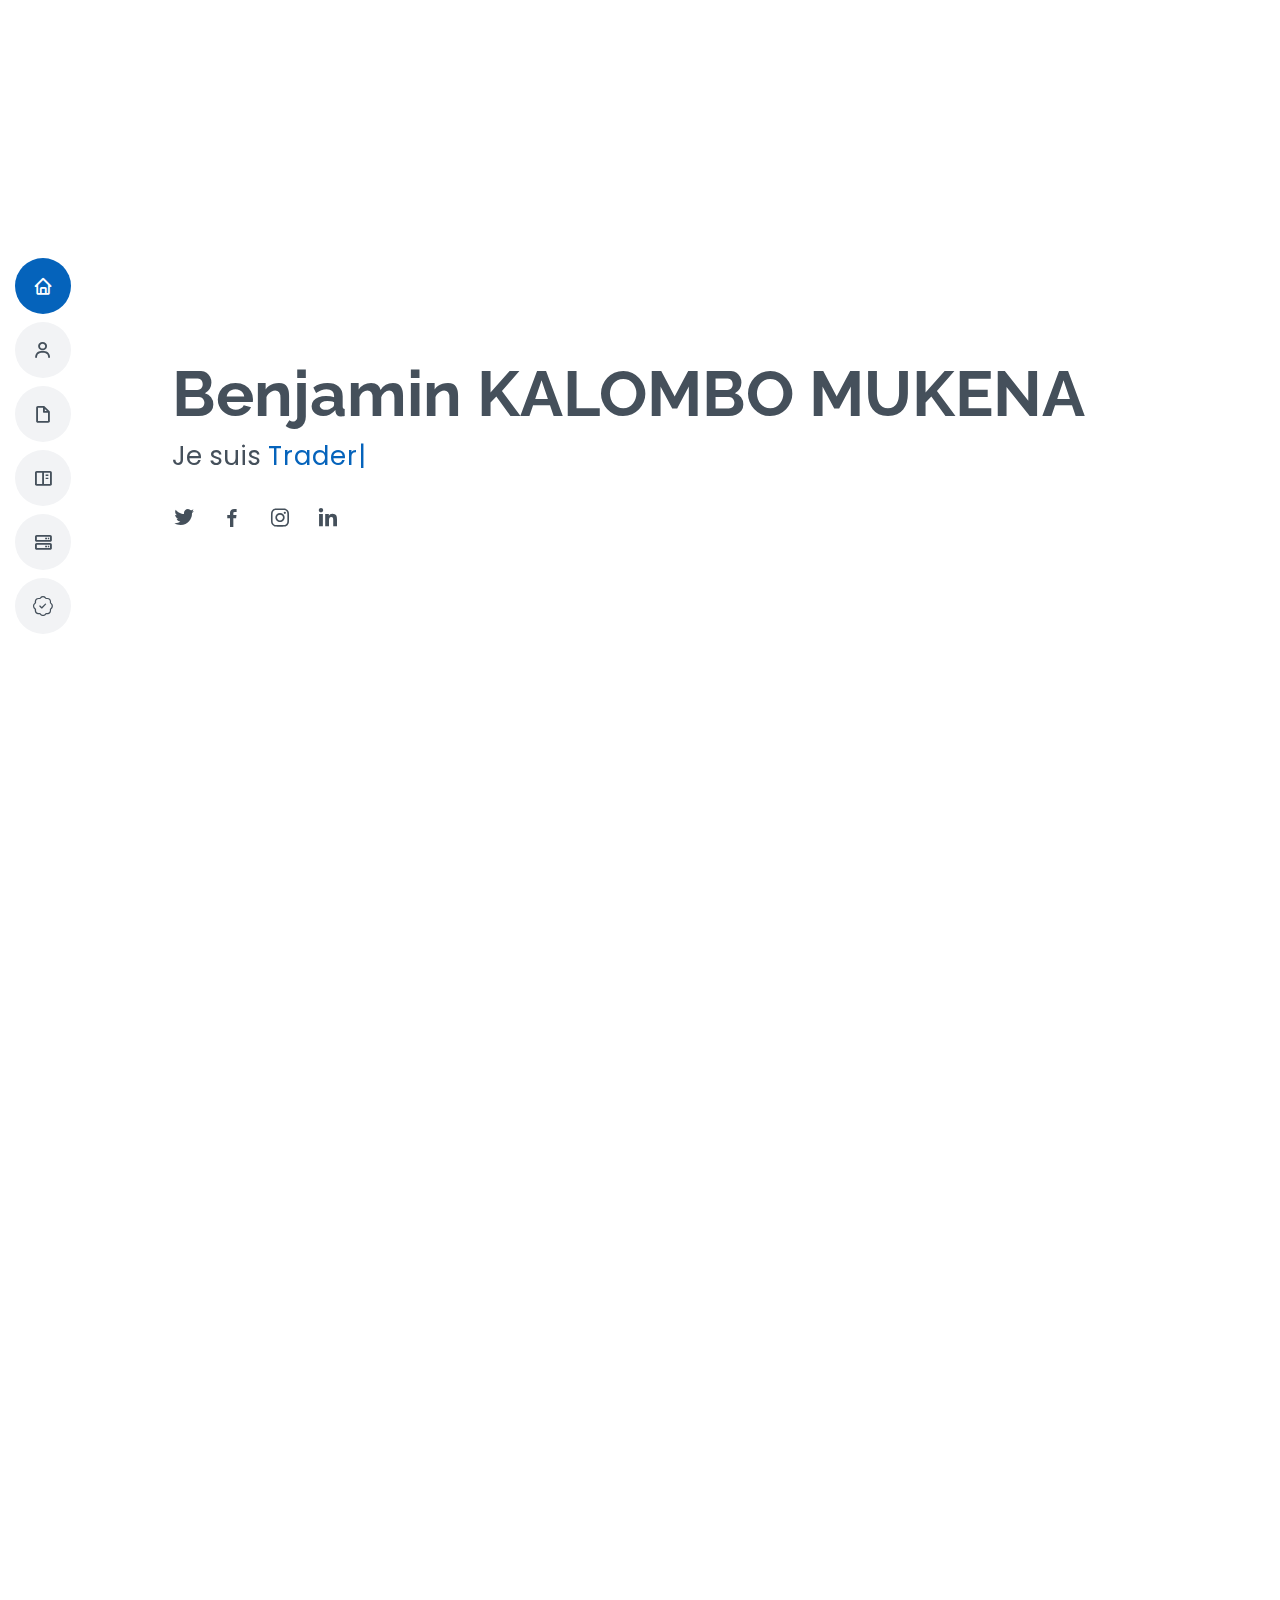
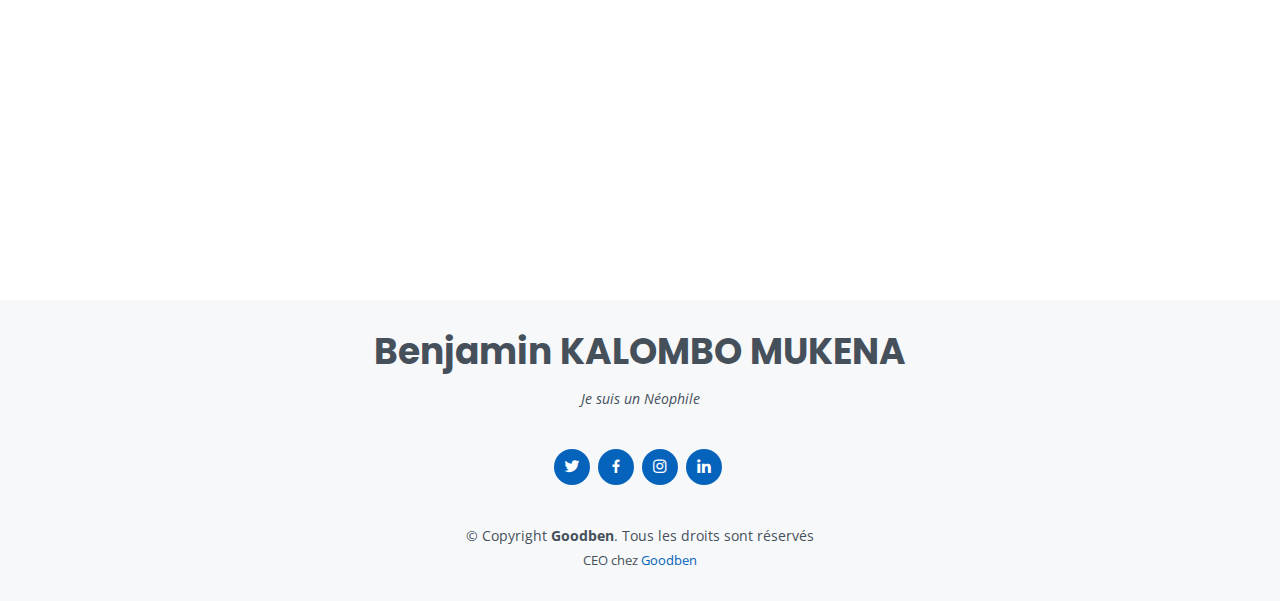
==== commit 1a72db06: "add portfolio Mwinda243 tech" ====
--- a/index.html
+++ b/index.html
@@ -264,6 +264,20 @@
             </div>
           </div>
 
+          <div class="col-lg-4 col-md-6 portfolio-item filter-app">
+            <div class="portfolio-wrap">
+              <img src="assets/img/portfolio/MWINDA243_TECH-3.jpeg" class="img-fluid" alt="">
+              <div class="portfolio-info">
+                <h4>Mwinda243-Tech</h4>
+                <p>For light</p>
+                <div class="portfolio-links">
+                  <a href="assets/img/portfolio/MWINDA243_TECH-3.jpeg" data-gallery="portfolioGallery" class="portfolio-lightbox" title="Mwinda243 Tech"><i class="bx bx-plus"></i></a>
+                  <a href="portfolio-details-mwinda243-tech.html" class="portfolio-details-lightbox" data-glightbox="type: external" title="Portfolio Details"><i class="bx bx-link"></i></a>
+                </div>
+              </div>
+            </div>
+          </div>
+
         </div>
 
       </div>
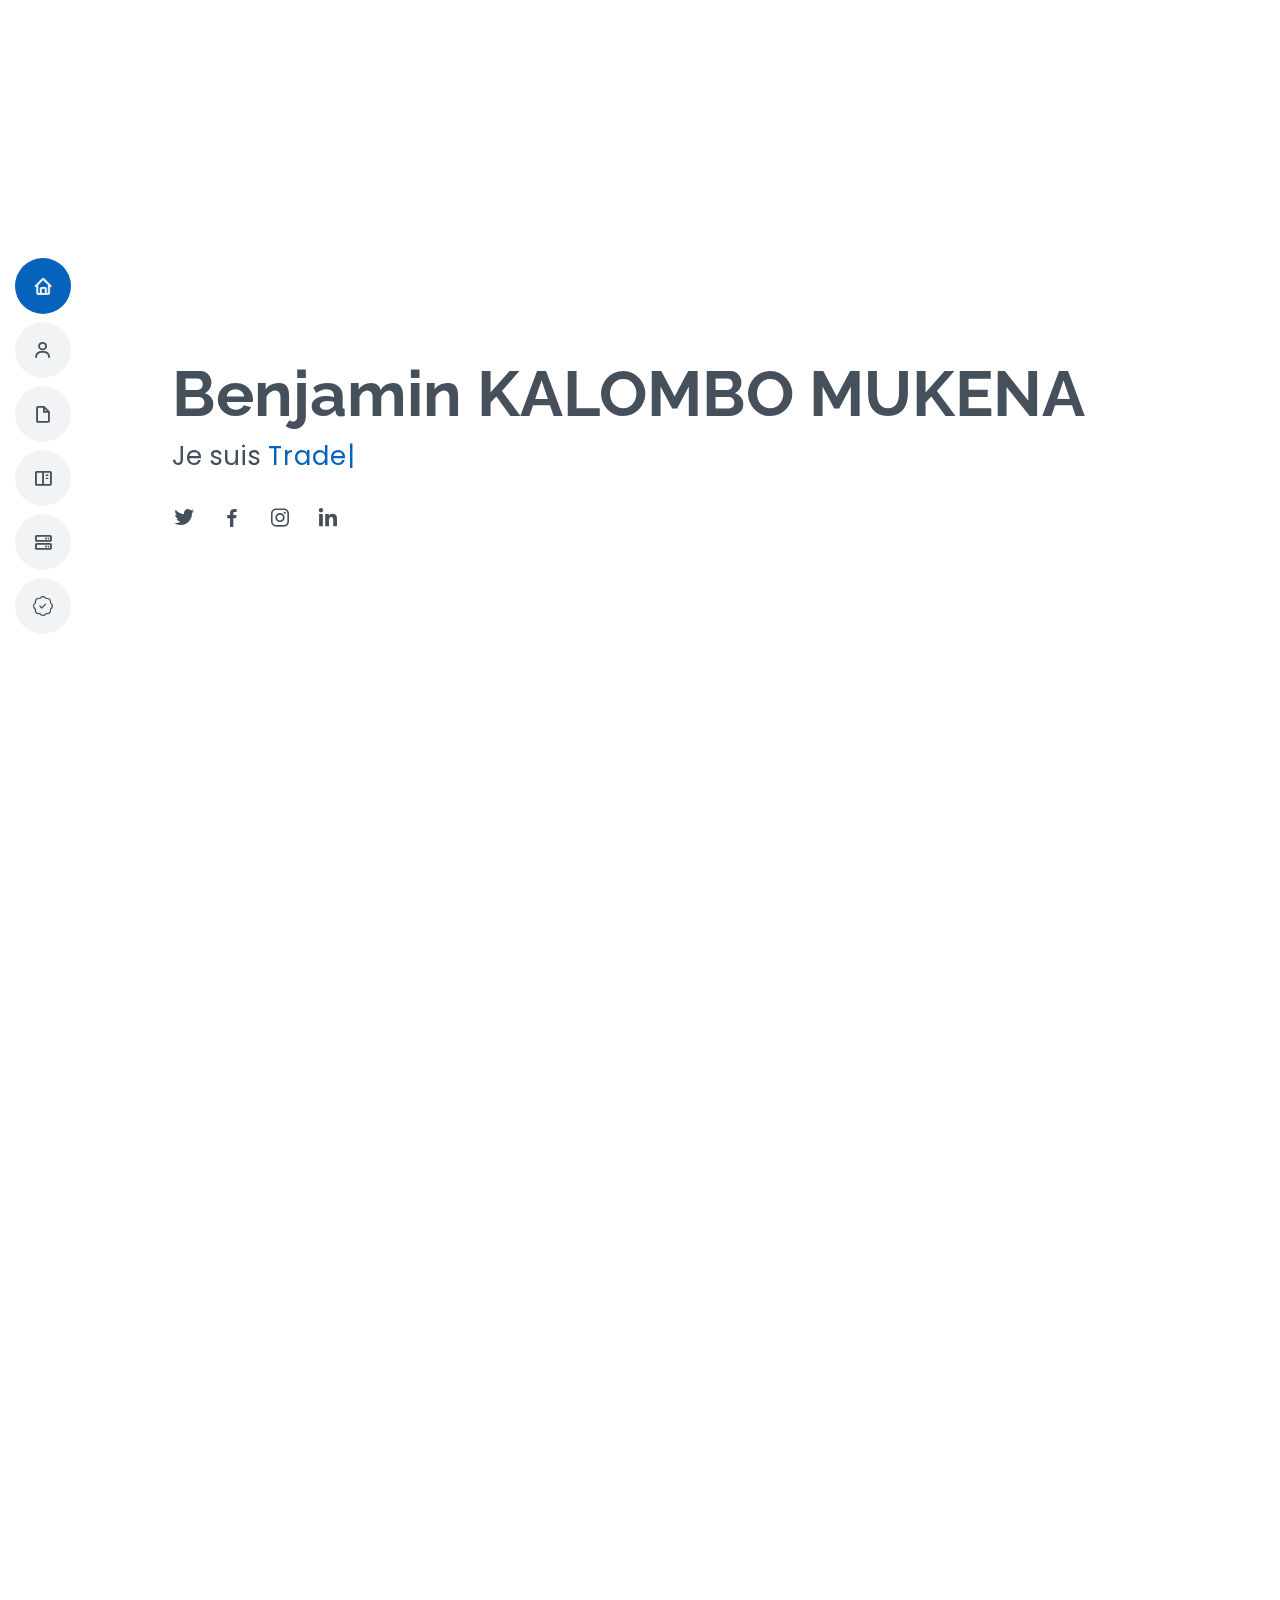
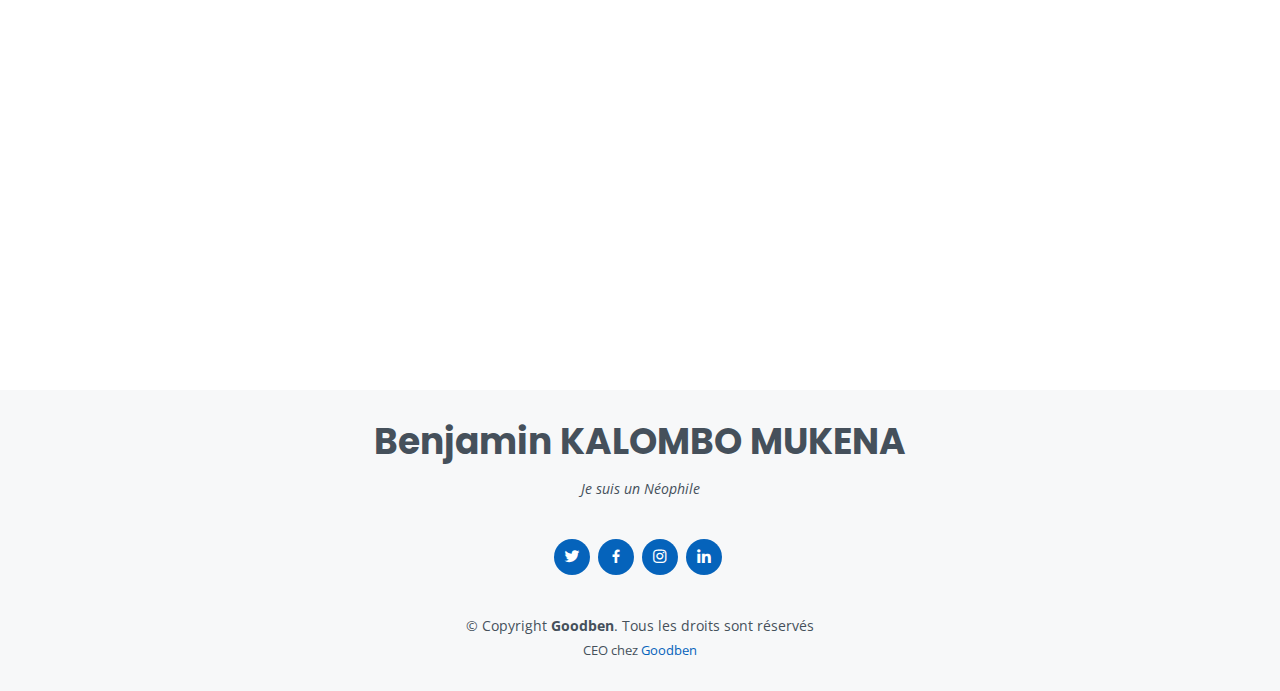
==== commit 58ed8b27: "add portfolio sephora bitota and MAJ" ====
--- a/index.html
+++ b/index.html
@@ -40,7 +40,7 @@
       <ul>
         <li><a href="#hero" class="nav-link scrollto active"><i class="bx bx-home"></i> <span>Accueil</span></a></li>
         <li><a href="#about" class="nav-link scrollto"><i class="bx bx-user"></i> <span>À Propos</span></a></li>
-        <li><a href="#resume" class="nav-link scrollto"><i class="bx bx-file-blank"></i> <span>Résumé</span></a></li>
+        <li><a href="#resume" class="nav-link scrollto"><i class="bx bx-file-blank"></i> <span>CV</span></a></li>
         <li><a href="#portfolio" class="nav-link scrollto"><i class="bx bx-book-content"></i> <span>Portfolio</span></a></li>
         <li><a href="#services" class="nav-link scrollto"><i class="bx bx-server"></i> <span>Services</span></a></li>
         <li><a href="#certificat" class="nav-link scrollto"><i class="bi bi-patch-check"></i><span>Certificat</span></a></li>
@@ -200,6 +200,7 @@
               </ul>
             </div>
 
+
             <h3 class="resume-title">Éducation</h3>
             <div class="resume-item">
               <h4>Licence « Ingénierie informatique »</h4>
@@ -215,6 +216,8 @@
               <h4>Diplôme D’Etat « Commercial Informatique »</h4>
               <h5>2017 - 2018</h5>
               <p><em>Kinshasa, Complexe Scolaire MAFUTA</em></p>
+            </div>
+            <div class="resume-item">
             </div>
           </div>
           <div class="col-lg-6">
@@ -234,9 +237,11 @@
                 <li>Participation à l’Hackathon sur la lutte contre les fake News dans le medias à Kinshasa Digital entant que Développeur web</li>
               </ul>
             </div>
-          </div>
-        </div>
-
+            <div class="resume-item">
+            </div>
+          </div>
+        </div>
+        <a href="assets/img/cv/CV-Benjamin-KALOMBO-MUKENA.pdf" target="_bank" class="btn-about">Télécharger CV</a>
       </div>
     </section><!-- End Resume Section -->
 
@@ -266,6 +271,20 @@
 
           <div class="col-lg-4 col-md-6 portfolio-item filter-app">
             <div class="portfolio-wrap">
+              <img src="assets/img/portfolio/sephora-bitota-1.jpeg" class="img-fluid" alt="">
+              <div class="portfolio-info">
+                <h4>Sephora BITOTA BINENE</h4>
+                <p>Site Web Personnel</p>
+                <div class="portfolio-links">
+                  <a href="assets/img/portfolio/sephora-bitota-1.jpeg" data-gallery="portfolioGallery" class="portfolio-lightbox" title="Sephora BITOTA BINENE"><i class="bx bx-plus"></i></a>
+                  <a href="portfolio-details-sephora-bitota.html" class="portfolio-details-lightbox" data-glightbox="type: external" title="Portfolio Details"><i class="bx bx-link"></i></a>
+                </div>
+              </div>
+            </div>
+          </div>
+
+          <div class="col-lg-4 col-md-6 portfolio-item filter-app">
+            <div class="portfolio-wrap">
               <img src="assets/img/portfolio/MWINDA243_TECH-3.jpeg" class="img-fluid" alt="">
               <div class="portfolio-info">
                 <h4>Mwinda243-Tech</h4>
--- a/assets/css/style.css
+++ b/assets/css/style.css
@@ -12,7 +12,7 @@
 }
 
 a:hover {
-  color: #067ded;
+  color: black;
   text-decoration: none;
 }
 
@@ -299,6 +299,21 @@
   }
 }
 
+.btn-about {
+  font-family: "Raleway", sans-serif;
+  text-transform: uppercase;
+  font-weight: 600;
+  font-size: 12px;
+  letter-spacing: 1px;
+  display: inline-block;
+  padding: 12px 40px;
+  border-radius: 50px;
+  transition: 0.5s;
+  margin-top: 30px;
+  color: #fff;
+  background:  #0678e3;
+}
+
 /*--------------------------------------------------------------
 # Sections General
 --------------------------------------------------------------*/
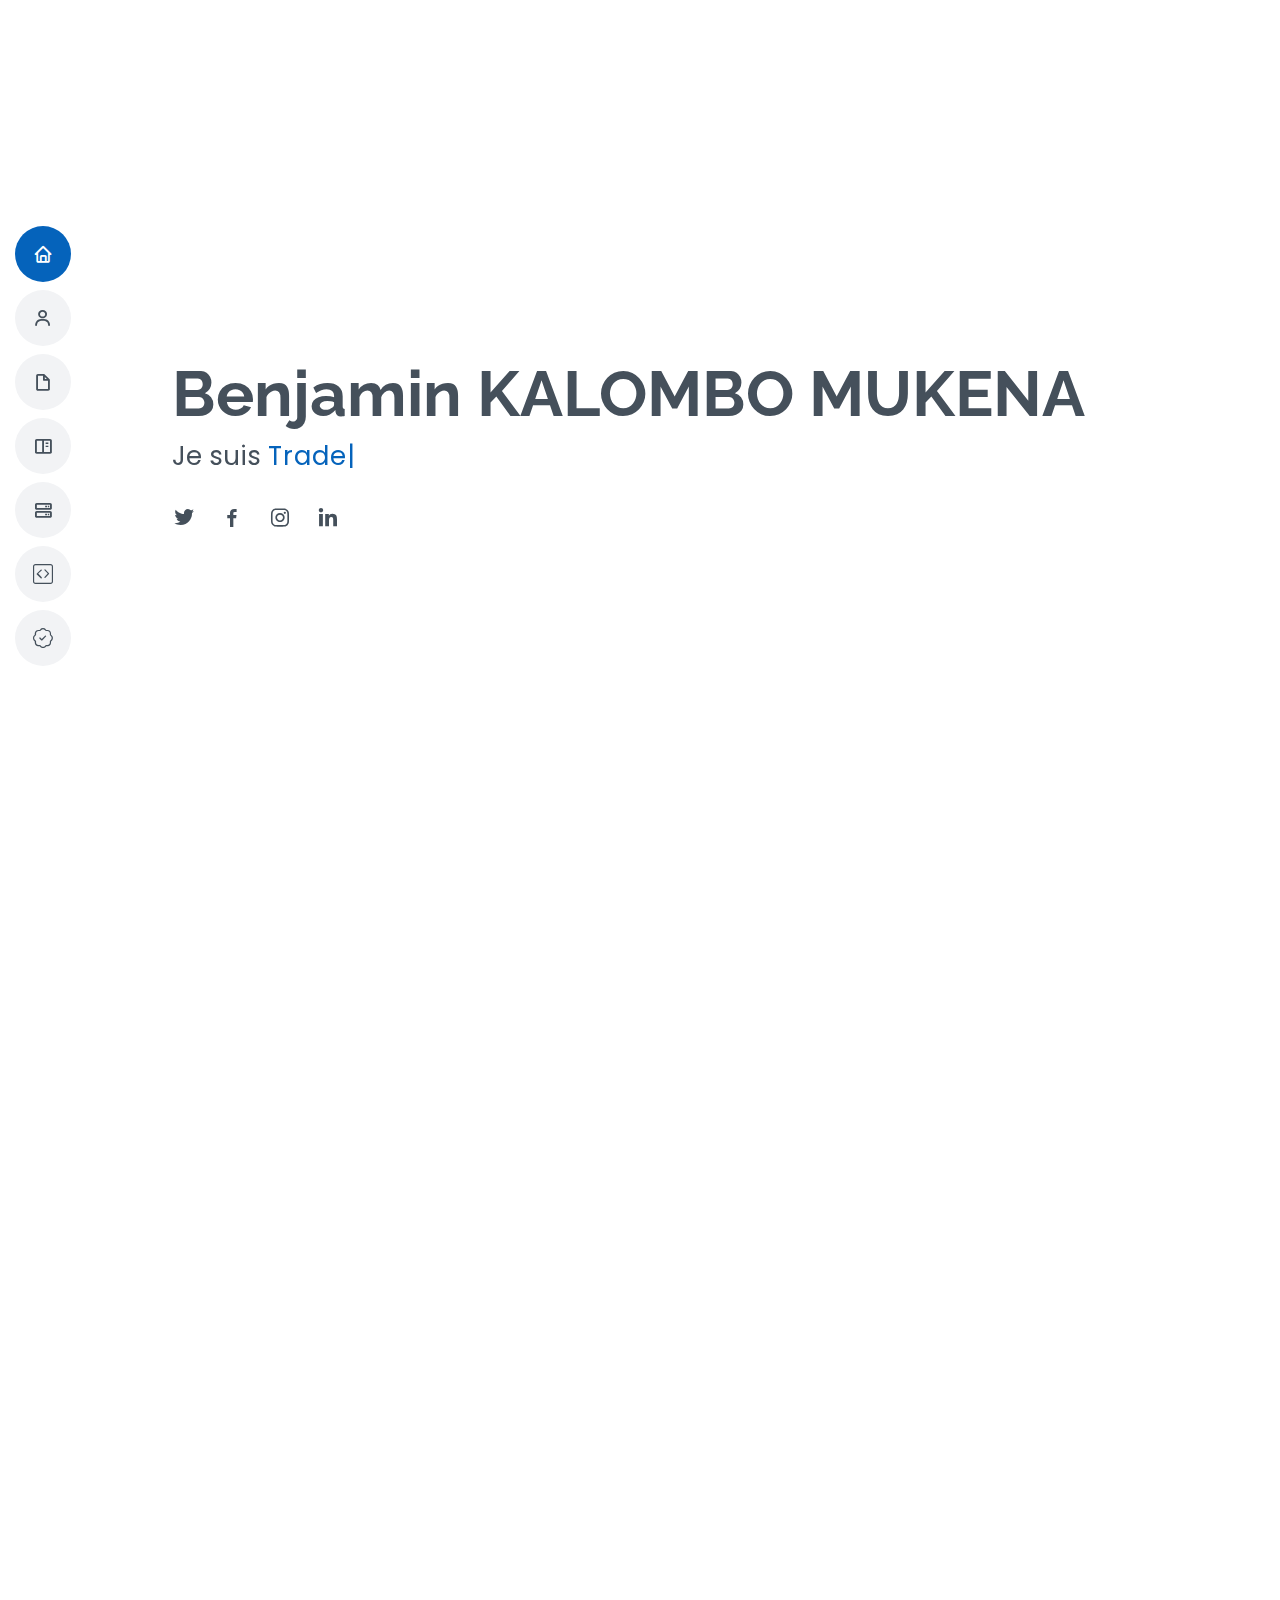
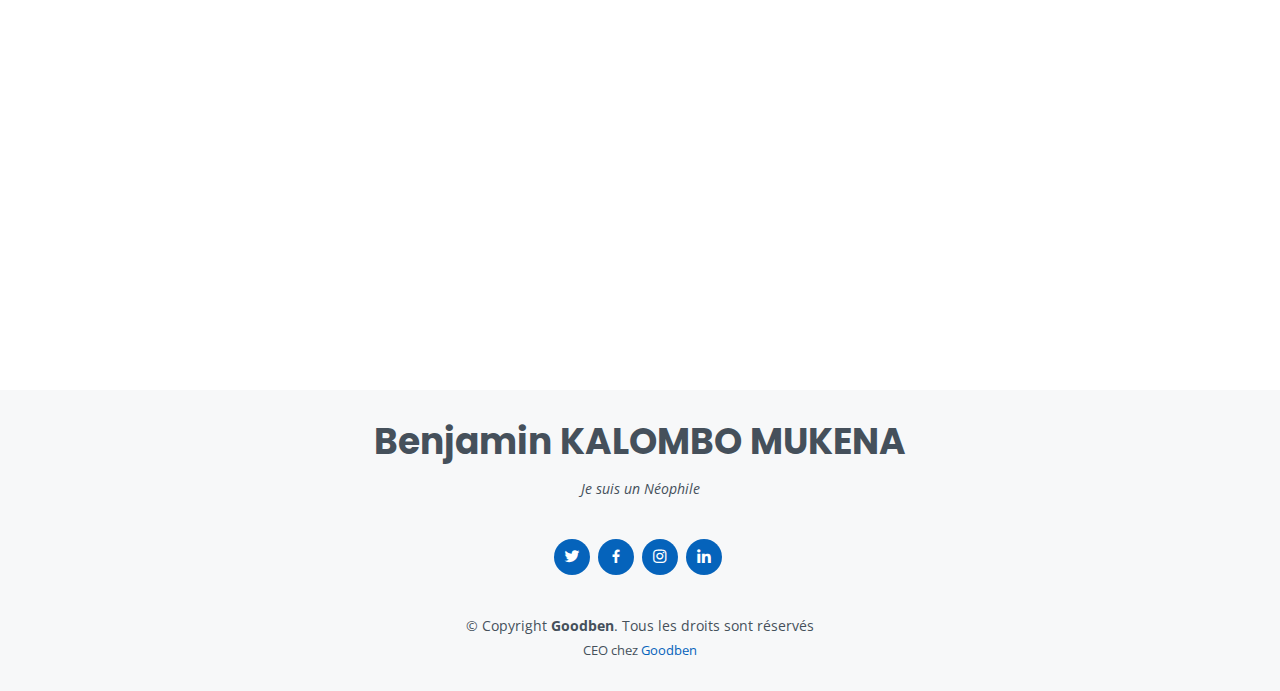
==== commit e9f73cd7: "add formulaire demande des services" ====
--- a/index.html
+++ b/index.html
@@ -43,6 +43,7 @@
         <li><a href="#resume" class="nav-link scrollto"><i class="bx bx-file-blank"></i> <span>CV</span></a></li>
         <li><a href="#portfolio" class="nav-link scrollto"><i class="bx bx-book-content"></i> <span>Portfolio</span></a></li>
         <li><a href="#services" class="nav-link scrollto"><i class="bx bx-server"></i> <span>Services</span></a></li>
+        <li><a href="https://bit.ly/3LHjzKn" target="_bank" class="nav-link scrollto"><i class="bi bi-code-square"></i> <span>Formulaire de demande d'un service </span></a></li>
         <li><a href="#certificat" class="nav-link scrollto"><i class="bi bi-patch-check"></i><span>Certificat</span></a></li>
       </ul>
     </nav><!-- .nav-menu -->
@@ -321,7 +322,7 @@
                 </svg>
                 <i class="bx bxl-dribbble"></i>
               </div>
-              <h4><a href="">Création de Site Internet</a></h4>
+              <h4><a href="https://bit.ly/3LHjzKn" target="_bank">Création de Site Internet</a></h4>
               <p>Découvrez une plateforme qui vous donne la liberté de créer, gérer et développer votre présence sur le web.</p>
             </div>
           </div>
@@ -334,7 +335,7 @@
                 </svg>
                 <i class="bi bi-code-slash"></i>
               </div>
-              <h4><a href="">Développement d'API</a></h4>
+              <h4><a href="https://bit.ly/3LHjzKn" target="_bank">Développement d'API</a></h4>
               <p>La conception d'API désigne le processus de développement d'interfaces de programmation d'applications (API) qui mettent les données et les fonctionnalités d'applications à la disposition des développeurs et des utilisateurs</p>
             </div>
           </div>
@@ -347,7 +348,7 @@
                 </svg>
                 <i class="bi bi-bag"></i>
               </div>
-              <h4><a href="">Conception E-commerce</a></h4>
+              <h4><a href="https://bit.ly/3LHjzKn" target="_bank">Conception E-commerce</a></h4>
               <p>Nous utilisons la technologie pour générer des résultats et pour faire décoller les entreprises de nos collaborateurs. Nous sommes fiers de l’éthique, de l’intégrité et des résultats finaux.</p>
             </div>
           </div>
@@ -360,7 +361,7 @@
                 </svg>
                 <i class="bi bi-lightbulb"></i>
               </div>
-              <h4><a href="">Lancement campagne Marketing Digital</a></h4>
+              <h4><a href="https://bit.ly/3LHjzKn" target="_bank">Lancement campagne Marketing Digital</a></h4>
               <p>La réussite d’une campagne digitale requiert une stratégie adaptée aux objectifs recherchés.</p>
             </div>
           </div>
@@ -373,7 +374,7 @@
                 </svg>
                 <i class="bi bi-meta"></i>
               </div>
-              <h4><a href="">Gestion des Reseaux Sociaux</a></h4>
+              <h4><a href="https://bit.ly/3LHjzKn" target="_bank">Gestion des Reseaux Sociaux</a></h4>
               <p>Facebook, Twitter, Instagram, YouTube, LinkedIn, Pinterest ou encore Viméo, les réseaux sociaux ont envahi notre quotidien. Le digital offre de nombreux points de contact avec vos prospects et vos clients existants. 
               </p>
             </div>
--- a/assets/css/style.css
+++ b/assets/css/style.css
@@ -235,7 +235,7 @@
 #hero {
   width: 100%;
   height: 100vh;
-  background: url("../img/hero-bg.jpg") top right no-repeat;
+  /* background: url("../img/hero-bg.jpg") top right no-repeat; */
   background-size: cover;
   position: relative;
 }
